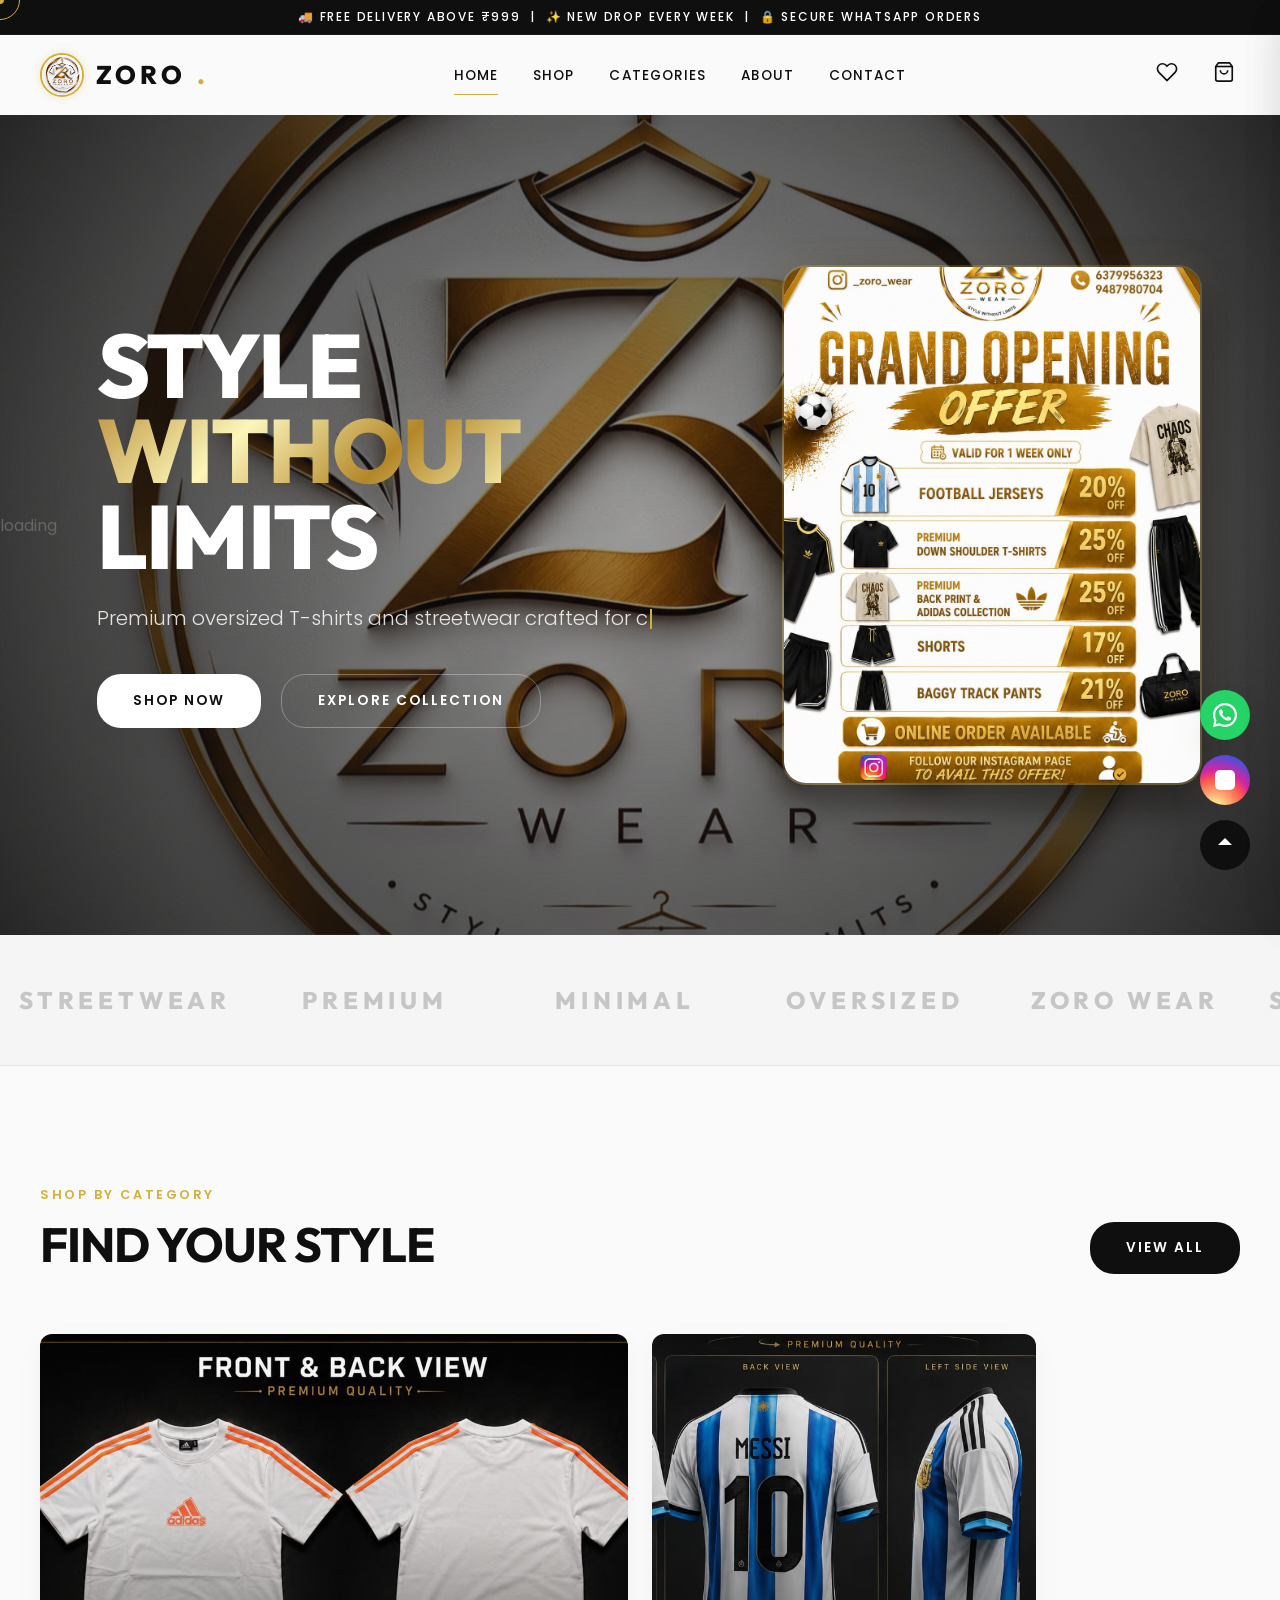
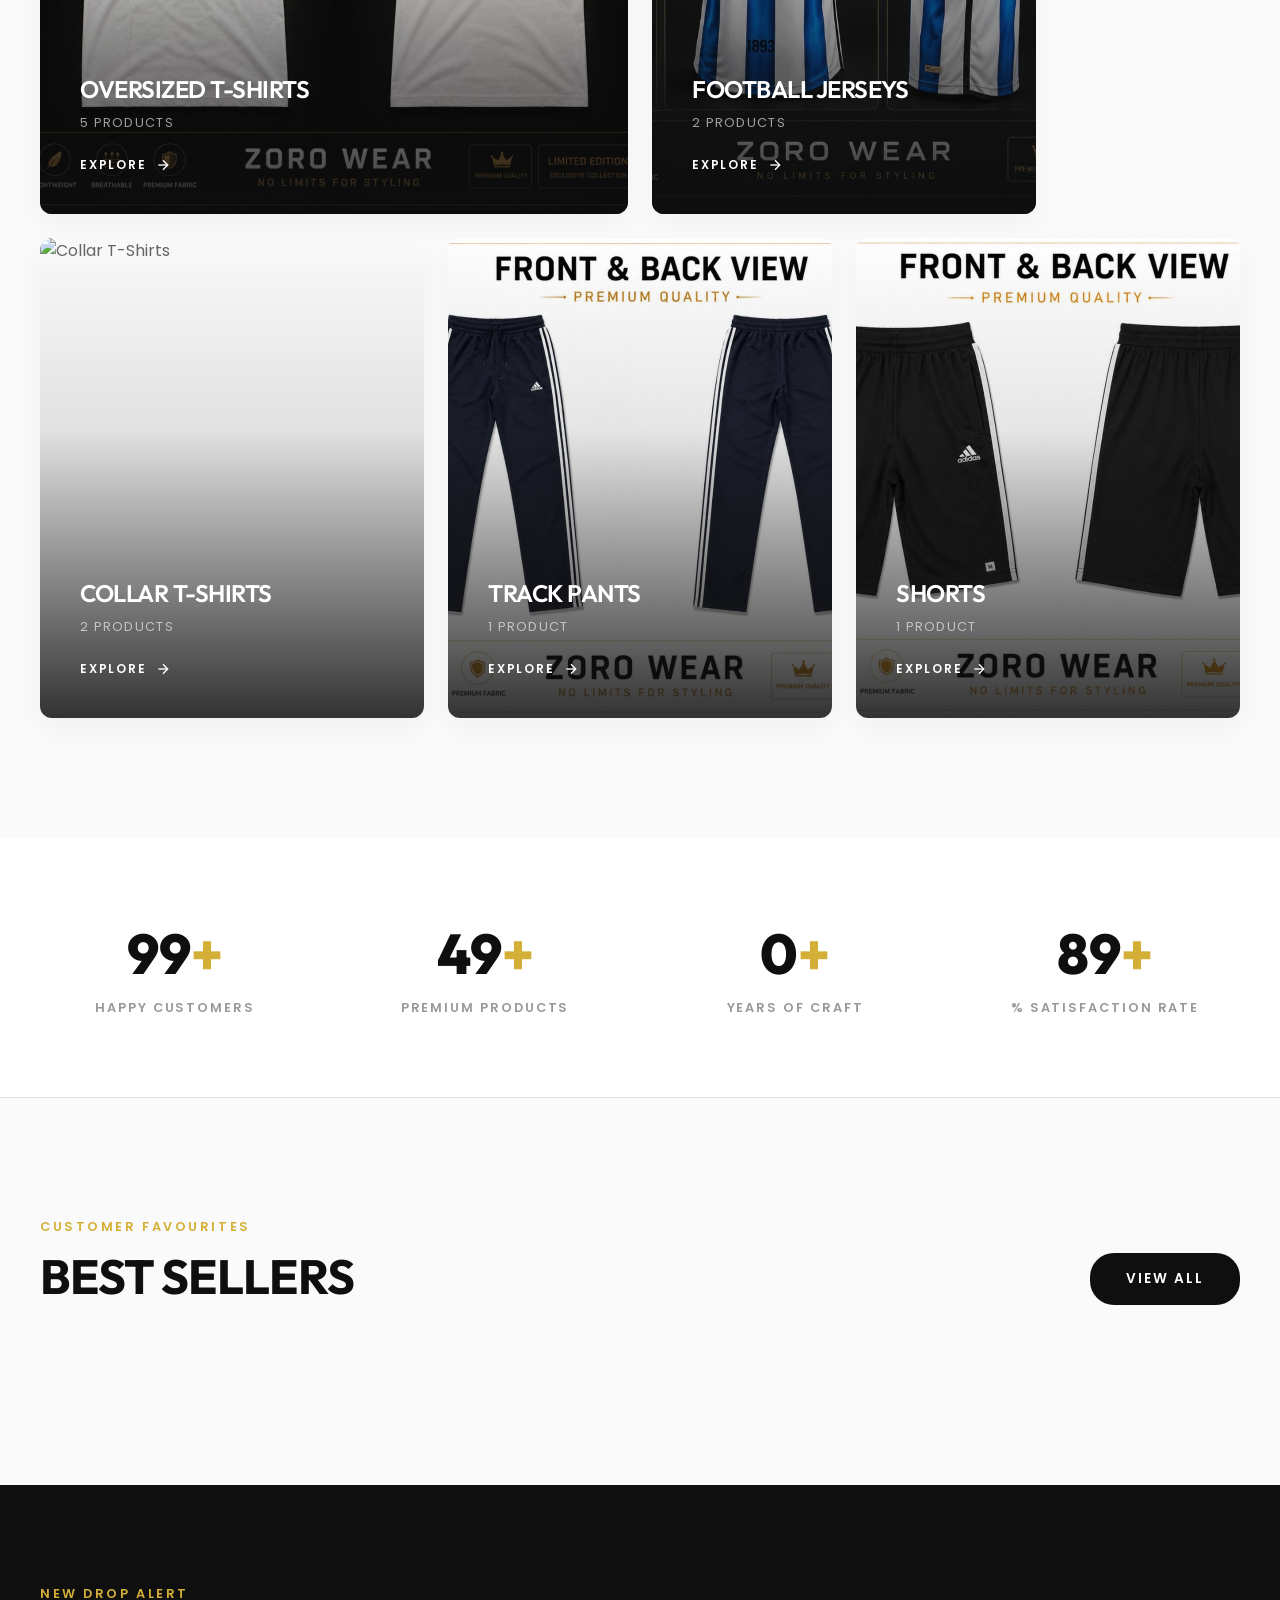
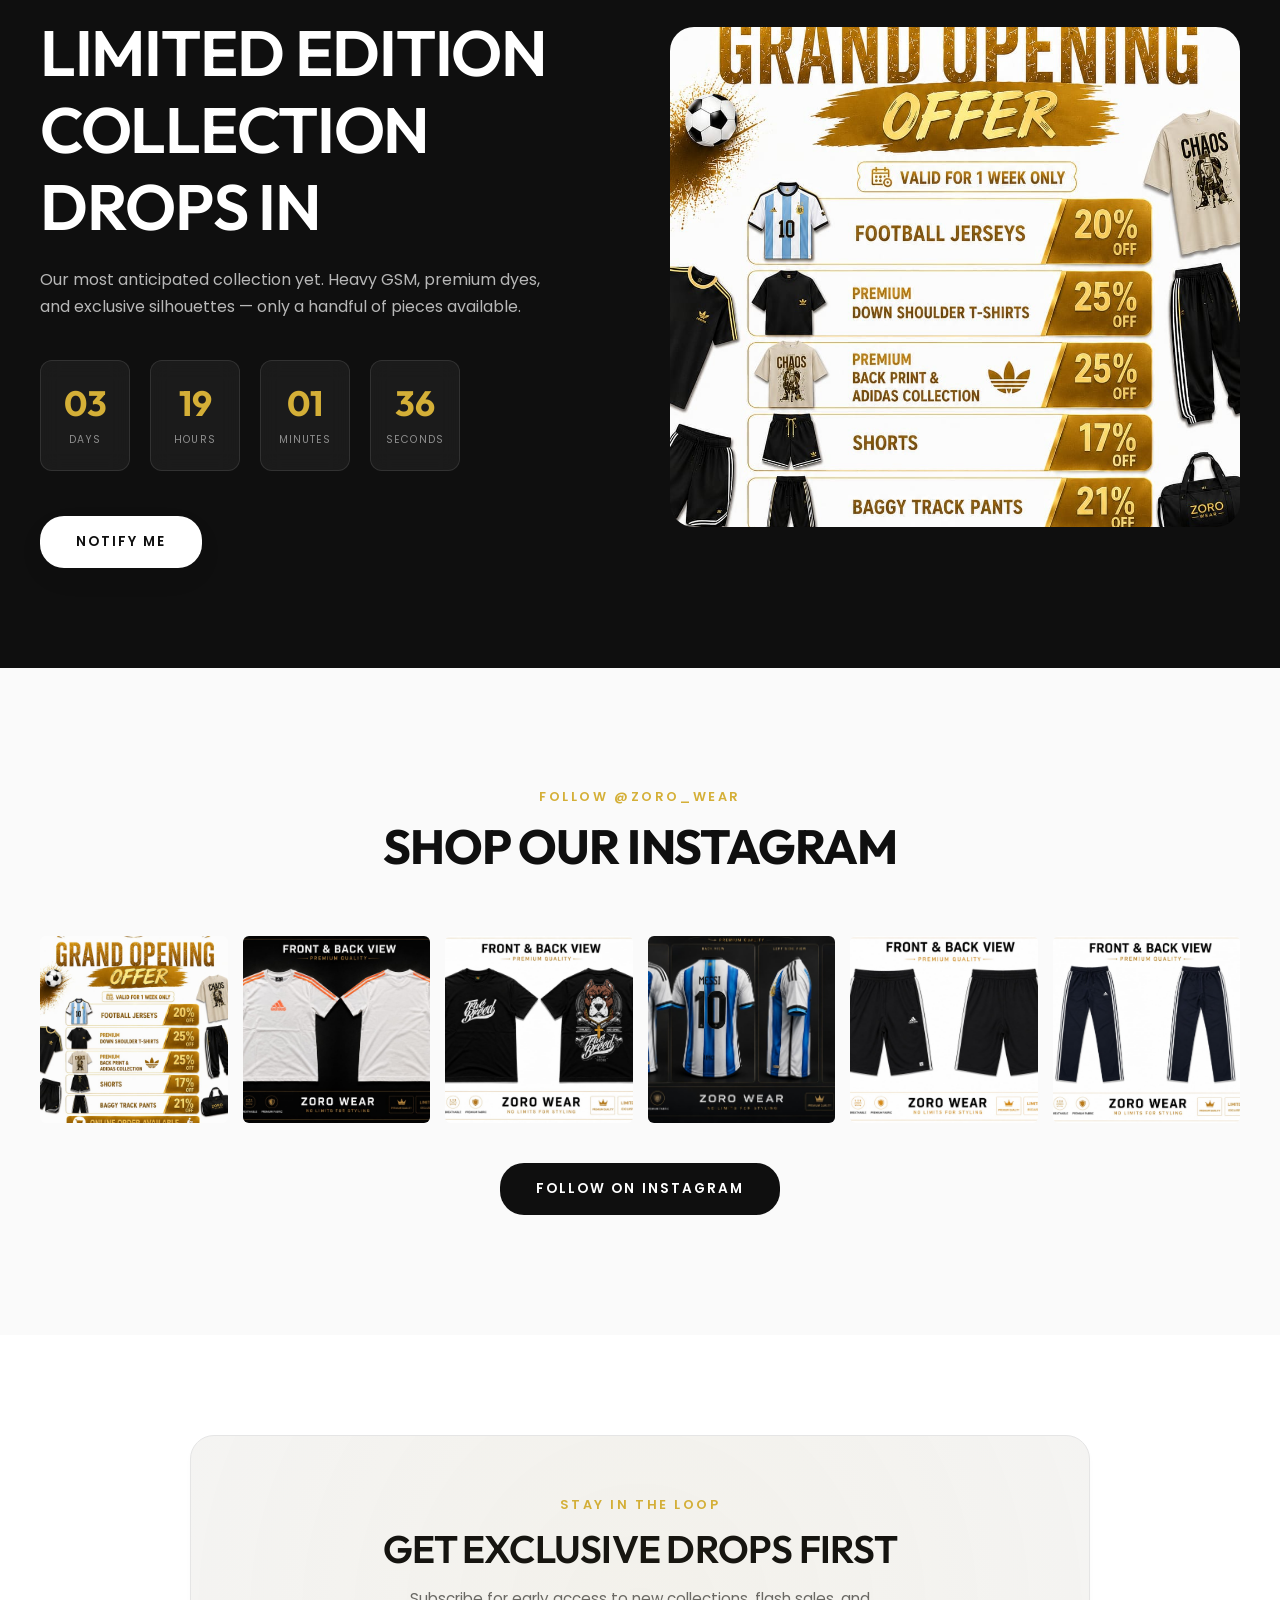
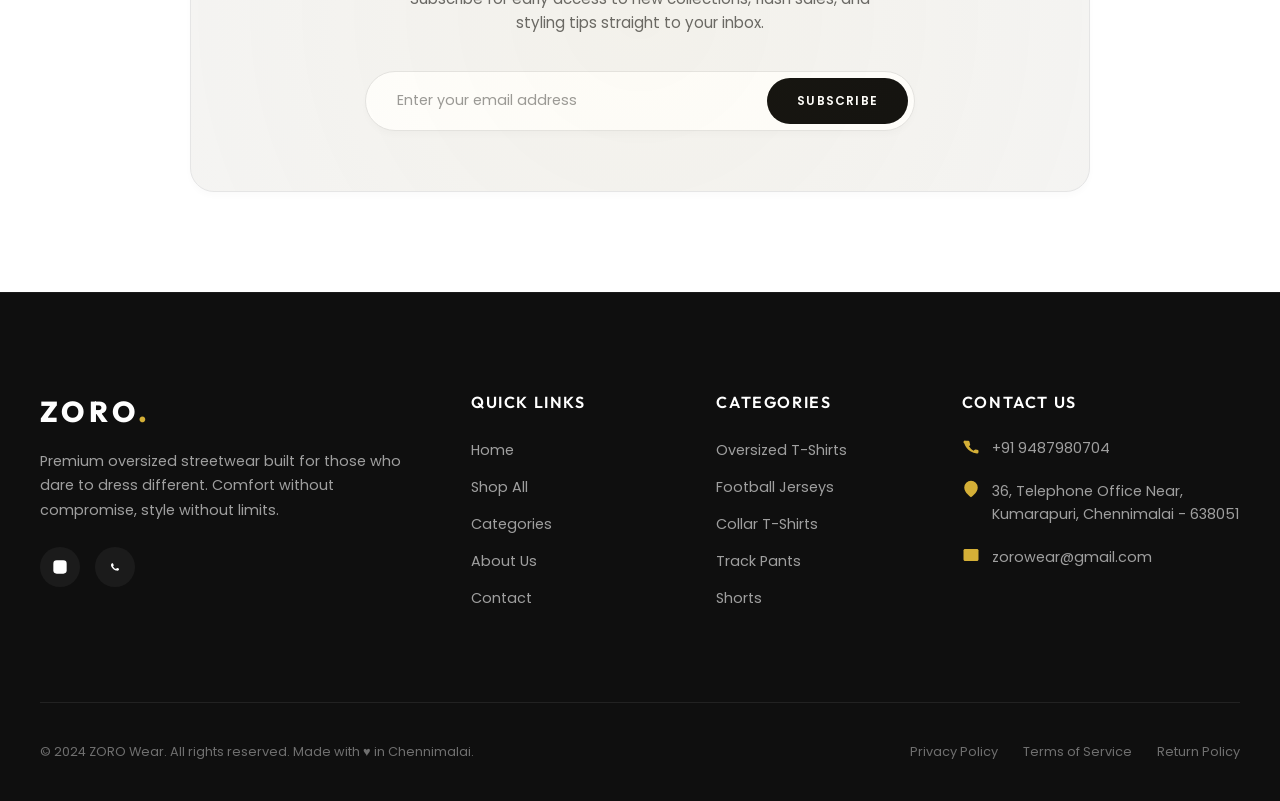
==== index.html @ 0f779a37 "Add files via upload" ====
<!DOCTYPE html>
<html lang="en">
<head>
  <meta charset="UTF-8" />
  <meta name="viewport" content="width=device-width, initial-scale=1.0" />
  <title>ZORO Wear — Style Without Limits | Premium Oversized Streetwear</title>
  <meta name="description" content="ZORO Wear is a premium clothing brand offering oversized T-shirts, football jerseys, track pants and more. Comfort meets confidence at affordable prices." />
  <link rel="preconnect" href="https://fonts.googleapis.com" />
  <link rel="preconnect" href="https://fonts.gstatic.com" crossorigin />
  <link href="https://fonts.googleapis.com/css2?family=Outfit:wght@300;400;500;600;700;800&family=Poppins:wght@300;400;500;600;700&display=swap" rel="stylesheet" />
  <link rel="stylesheet" href="style.css" />
</head>
<body>

<!-- ═══════════════════════════════════════════
     PRELOADER
═══════════════════════════════════════════ -->
<div id="preloader">
  <div class="preloader-logo">
    <span>Z</span><span>O</span><span>R</span><span>O</span>
  </div>
  <div class="preloader-progress-bar"><div class="preloader-progress-fill"></div></div>
  <div class="preloader-percentage">0%</div>
</div>

<!-- Scroll Progress -->
<div class="scroll-progress-container"><div class="scroll-progress-bar"></div></div>

<!-- ═══════════════════════════════════════════
     ANNOUNCEMENT BAR
═══════════════════════════════════════════ -->
<div class="announcement-bar">
  🚚 Free Delivery above ₹999 &nbsp;|&nbsp; ✨ New Drop Every Week &nbsp;|&nbsp; 🔒 Secure WhatsApp Orders
</div>

<!-- ═══════════════════════════════════════════
     NAVBAR
═══════════════════════════════════════════ -->
<header class="navbar-container transparent">
  <nav class="navbar">
    <a href="index.html" class="nav-logo">
      <img src="./images/logo.jpeg" alt="ZORO Wear Logo" class="logo">
      ZORO<span style="color:var(--gold-color);">.</span>
    </a>

    <ul class="nav-links">
      <li><a href="index.html" class="active">Home</a></li>
      <li><a href="shop.html">Shop</a></li> 
      <li><a href="categories.html">Categories</a></li>
      <li><a href="about.html">About</a></li>
      <li><a href="contact.html">Contact</a></li>
    </ul>

    <div class="nav-actions">
      <button class="nav-action-btn" onclick="openWishDrawer()" title="Wishlist" aria-label="Open wishlist">
        <svg width="22" height="22" viewBox="0 0 24 24" fill="none" stroke="currentColor" stroke-width="1.8"><path d="M20.84 4.61a5.5 5.5 0 00-7.78 0L12 5.67l-1.06-1.06a5.5 5.5 0 00-7.78 7.78l1.06 1.06L12 21.23l7.78-7.78 1.06-1.06a5.5 5.5 0 000-7.78z"/></svg>
        <span class="nav-badge wish-badge" style="display:none">0</span>
      </button>
      <button class="nav-action-btn" onclick="openCartDrawer()" title="Cart" aria-label="Open cart">
        <svg width="22" height="22" viewBox="0 0 24 24" fill="none" stroke="currentColor" stroke-width="1.8"><path d="M6 2L3 6v14a2 2 0 002 2h14a2 2 0 002-2V6l-3-4z"/><line x1="3" y1="6" x2="21" y2="6"/><path d="M16 10a4 4 0 01-8 0"/></svg>
        <span class="nav-badge cart-badge" style="display:none">0</span>
      </button>
      <button class="hamburger-menu" aria-label="Menu">
        <span></span><span></span><span></span>
      </button>
    </div>
  </nav>
</header>

<!-- Mobile Nav -->
<nav class="mobile-nav">
  <a href="index.html">Home</a>
  <a href="shop.html">Shop</a>
  <a href="categories.html">Categories</a>
  <a href="about.html">About</a>
  <a href="contact.html">Contact</a>
</nav>

<!-- ═══════════════════════════════════════════
     HERO SECTION
═══════════════════════════════════════════ -->
<section class="hero" aria-label="Hero banner">
  <div class="hero-background"></div>
loading  <img class="hero-img" src="./images/logo.jpeg" alt="ZORO Wear lifestyle" ="eager" onerror="this.style.display='none'" />
  <div class="hero-content">
    <div class="hero-text">
      <h1 class="hero-title">
        <span>Style</span>
        <span class="accent">Without</span>
        <span>Limits</span>
      </h1>
      <p class="hero-subtitle">Premium oversized T-shirts and streetwear crafted for <span data-typing="confidence|comfort|everyday fashion"></span></p>
      <div class="hero-buttons">
        <a href="shop.html" class="btn btn-primary">Shop Now</a>
        <a href="categories.html" class="btn btn-outline">Explore Collection</a>
      </div>
    </div>
    <div class="hero-image-wrap reveal reveal-fade-right">
      <img class="hero-offer-img" src="./images/offer.jpeg" alt="ZORO Wear Special Offer" />
    </div>
  </div>
</section>


<!-- ═══════════════════════════════════════════
     BRAND LOGO MARQUEE
═══════════════════════════════════════════ -->
<section class="logos-section" aria-label="Partner brands">
  <div class="logo-slider">
    <div class="logo-slide"><span>STREETWEAR</span></div>
    <div class="logo-slide"><span>PREMIUM</span></div>
    <div class="logo-slide"><span>MINIMAL</span></div>
    <div class="logo-slide"><span>OVERSIZED</span></div>
    <div class="logo-slide"><span>ZORO WEAR</span></div>
    <!-- Duplicated for seamless loop -->
    <div class="logo-slide"><span>STREETWEAR</span></div>
    <div class="logo-slide"><span>PREMIUM</span></div>
    <div class="logo-slide"><span>MINIMAL</span></div>
    <div class="logo-slide"><span>OVERSIZED</span></div>
    <div class="logo-slide"><span>ZORO WEAR</span></div>
  </div>
</section>

<!-- ═══════════════════════════════════════════
     PRODUCT CATEGORIES
═══════════════════════════════════════════ -->
<section aria-label="Shop by category">
  <div class="section">
    <div class="section-header reveal reveal-fade-up">
      <div>
        <span class="section-subtitle">Shop by Category</span>
        <h2 class="section-title">Find Your Style</h2>
      </div>
      <a href="categories.html" class="btn btn-dark">View All</a>
    </div>
    <div class="categories-grid">
      <div class="category-card large reveal reveal-fade-left" data-delay="0">
        <div class="category-img-container">
          <img class="category-img" src="./images/oversize-1.jpeg" alt="Oversized T-Shirts" loading="lazy" />
          <div class="category-overlay">
            <h3 class="category-title">Oversized T-Shirts</h3>
            <p class="category-count">5 Products</p>
            <a href="shop.html?category=Oversized+T-Shirts" class="category-btn">
              Explore
              <svg width="16" height="16" viewBox="0 0 24 24" fill="none" stroke="currentColor" stroke-width="2"><line x1="5" y1="12" x2="19" y2="12"/><polyline points="12 5 19 12 12 19"/></svg>
            </a>
          </div>
        </div>
      </div>
      <div class="category-card reveal reveal-fade-right" data-delay="100">
        <div class="category-img-container">
          <img class="category-img" src="./images/jersey-1.jpeg" alt="Football Jerseys" loading="lazy" />
          <div class="category-overlay">
            <h3 class="category-title">Football Jerseys</h3>
            <p class="category-count">2 Products</p>
            <a href="shop.html?category=Football+Jerseys" class="category-btn">Explore <svg width="16" height="16" viewBox="0 0 24 24" fill="none" stroke="currentColor" stroke-width="2"><line x1="5" y1="12" x2="19" y2="12"/><polyline points="12 5 19 12 12 19"/></svg></a>
          </div>
        </div>
      </div>
      <div class="category-card reveal reveal-fade-right" data-delay="200">
        <div class="category-img-container">
          <img class="category-img" src="https://images.unsplash.com/photo-1602810318383-e386cc2a3ccf?w=700&auto=format&fit=crop&q=80" alt="Collar T-Shirts" loading="lazy" />
          <div class="category-overlay">
            <h3 class="category-title">Collar T-Shirts</h3>
            <p class="category-count">2 Products</p>
            <a href="shop.html?category=Collar+T-Shirts" class="category-btn">Explore <svg width="16" height="16" viewBox="0 0 24 24" fill="none" stroke="currentColor" stroke-width="2"><line x1="5" y1="12" x2="19" y2="12"/><polyline points="12 5 19 12 12 19"/></svg></a>
          </div>
        </div>
      </div>
      <div class="category-card reveal reveal-fade-left" data-delay="100">
        <div class="category-img-container">
          <img class="category-img" src="./images/track-1.jpeg" alt="Track Pants" loading="lazy" />
          <div class="category-overlay">
            <h3 class="category-title">Track Pants</h3>
            <p class="category-count">1 Product</p>
            <a href="shop.html?category=Track+Pants" class="category-btn">Explore <svg width="16" height="16" viewBox="0 0 24 24" fill="none" stroke="currentColor" stroke-width="2"><line x1="5" y1="12" x2="19" y2="12"/><polyline points="12 5 19 12 12 19"/></svg></a>
          </div>
        </div>
      </div>
      <div class="category-card reveal reveal-fade-left" data-delay="200">
        <div class="category-img-container">
          <img class="category-img" src="./images/shorts-1.jpeg" alt="Shorts" loading="lazy" />
          <div class="category-overlay">
            <h3 class="category-title">Shorts</h3>
            <p class="category-count">1 Product</p>
            <a href="shop.html?category=Shorts" class="category-btn">Explore <svg width="16" height="16" viewBox="0 0 24 24" fill="none" stroke="currentColor" stroke-width="2"><line x1="5" y1="12" x2="19" y2="12"/><polyline points="12 5 19 12 12 19"/></svg></a>
          </div>
        </div>
      </div>
    </div>
  </div>
</section>

<!-- ═══════════════════════════════════════════
     STATS COUNTER
═══════════════════════════════════════════ -->
<div class="stats-section">
  <div class="stats-grid">
    <div class="stat-item reveal reveal-fade-up">
      <span class="stat-value" data-target="100">0</span>
      <span class="stat-label">Happy Customers</span>
    </div>
    <div class="stat-item reveal reveal-fade-up" data-delay="100">
      <span class="stat-value" data-target="50">0</span>
      <span class="stat-label">Premium Products</span>
    </div>
    <div class="stat-item reveal reveal-fade-up" data-delay="200">
      <span class="stat-value" data-target="1">0</span>
      <span class="stat-label">Years of Craft</span>
    </div>
    <div class="stat-item reveal reveal-fade-up" data-delay="300">
      <span class="stat-value" data-target="90">0</span>
      <span class="stat-label">% Satisfaction Rate</span>
    </div>
  </div>
</div>

<!-- ═══════════════════════════════════════════
     BEST SELLERS
═══════════════════════════════════════════ -->
<section aria-label="Best sellers">
  <div class="section">
    <div class="section-header reveal reveal-fade-up">
      <div>
        <span class="section-subtitle">Customer Favourites</span>
        <h2 class="section-title">Best Sellers</h2>
      </div>
      <a href="shop.html" class="btn btn-dark">View All</a>
    </div>
  </div>
</section>

<!-- ═══════════════════════════════════════════
     NEW DROP COUNTDOWN
═══════════════════════════════════════════ -->
<section class="countdown-section" aria-label="New drop countdown">
  <div class="countdown-container">
    <div class="countdown-left">
      <span class="section-subtitle" style="color:var(--gold-color);">New Drop Alert</span>
      <h2>Limited Edition<br>Collection Drops In</h2>
      <p>Our most anticipated collection yet. Heavy GSM, premium dyes, and exclusive silhouettes — only a handful of pieces available.</p>
      <div id="countdown-timer" class="countdown-timer-grid">
        <div class="countdown-block">
          <span class="countdown-val" data-unit="days">00</span>
          <span class="countdown-lbl">Days</span>
        </div>
        <div class="countdown-block">
          <span class="countdown-val" data-unit="hours">00</span>
          <span class="countdown-lbl">Hours</span>
        </div>
        <div class="countdown-block">
          <span class="countdown-val" data-unit="minutes">00</span>
          <span class="countdown-lbl">Minutes</span>
        </div>
        <div class="countdown-block">
          <span class="countdown-val" data-unit="seconds">00</span>
          <span class="countdown-lbl">Seconds</span>
        </div>
      </div>
      <br>
      <a href="shop.html" class="btn btn-primary" style="margin-top:20px;">Notify Me</a>
    </div>
    <div class="countdown-right reveal reveal-fade-right">
      <img src="./images/offer.jpeg" alt="Limited Edition Drop" loading="lazy" />
    </div>
  </div>
</section>

<!-- ═══════════════════════════════════════════
     INSTAGRAM GALLERY
═══════════════════════════════════════════ -->
<section aria-label="Instagram gallery">
  <div class="section">
    <div class="section-header reveal reveal-fade-up" style="justify-content:center;text-align:center;flex-direction:column;align-items:center;">
      <span class="section-subtitle">Follow @zoro_wear</span>
      <h2 class="section-title">Shop Our Instagram</h2>
    </div>
    <div class="insta-grid">
      <div class="insta-card reveal reveal-zoom-in"><img src="./images/offer.jpeg" alt="Instagram post 1" loading="lazy"/><div class="insta-overlay"><svg viewBox="0 0 24 24"><rect x="2" y="2" width="20" height="20" rx="5" ry="5"/><path d="M16 11.37A4 4 0 1112.63 8 4 4 0 0116 11.37z"/><line x1="17.5" y1="6.5" x2="17.51" y2="6.5"/></svg></div></div>
      <div class="insta-card reveal reveal-zoom-in" data-delay="50"><img src="./images/oversize-1.jpeg" alt="Instagram post 2" loading="lazy"/><div class="insta-overlay"><svg viewBox="0 0 24 24"><rect x="2" y="2" width="20" height="20" rx="5" ry="5"/><path d="M16 11.37A4 4 0 1112.63 8 4 4 0 0116 11.37z"/><line x1="17.5" y1="6.5" x2="17.51" y2="6.5"/></svg></div></div>
      <div class="insta-card reveal reveal-zoom-in" data-delay="100"><img src="./images/oversize-2.jpeg" alt="Instagram post 3" loading="lazy"/><div class="insta-overlay"><svg viewBox="0 0 24 24"><rect x="2" y="2" width="20" height="20" rx="5" ry="5"/><path d="M16 11.37A4 4 0 1112.63 8 4 4 0 0116 11.37z"/><line x1="17.5" y1="6.5" x2="17.51" y2="6.5"/></svg></div></div>
      <div class="insta-card reveal reveal-zoom-in" data-delay="150"><img src="./images/jersey-1.jpeg" alt="Instagram post 4" loading="lazy"/><div class="insta-overlay"><svg viewBox="0 0 24 24"><rect x="2" y="2" width="20" height="20" rx="5" ry="5"/><path d="M16 11.37A4 4 0 1112.63 8 4 4 0 0116 11.37z"/><line x1="17.5" y1="6.5" x2="17.51" y2="6.5"/></svg></div></div>
      <div class="insta-card reveal reveal-zoom-in" data-delay="200"><img src="./images/shorts-1.jpeg" alt="Instagram post 5" loading="lazy"/><div class="insta-overlay"><svg viewBox="0 0 24 24"><rect x="2" y="2" width="20" height="20" rx="5" ry="5"/><path d="M16 11.37A4 4 0 1112.63 8 4 4 0 0116 11.37z"/><line x1="17.5" y1="6.5" x2="17.51" y2="6.5"/></svg></div></div>
      <div class="insta-card reveal reveal-zoom-in" data-delay="250"><img src="./images/track-1.jpeg" alt="Instagram post 6" loading="lazy"/><div class="insta-overlay"><svg viewBox="0 0 24 24"><rect x="2" y="2" width="20" height="20" rx="5" ry="5"/><path d="M16 11.37A4 4 0 1112.63 8 4 4 0 0116 11.37z"/><line x1="17.5" y1="6.5" x2="17.51" y2="6.5"/></svg></div></div>
    </div>
    <div style="text-align:center;margin-top:40px;">
      <a href="https://instagram.com/zoro_wear" target="_blank" class="btn btn-dark">Follow on Instagram</a>
    </div>
  </div>
</section>

<!-- ═══════════════════════════════════════════
     NEWSLETTER
═══════════════════════════════════════════ -->
<section class="newsletter-section" aria-label="Newsletter signup">
  <div class="newsletter-card reveal reveal-zoom-in">
    <span class="section-subtitle">Stay in the Loop</span>
    <h2>Get Exclusive Drops First</h2>
    <p>Subscribe for early access to new collections, flash sales, and styling tips straight to your inbox.</p>
    <form class="newsletter-form" id="newsletter-form">
      <input type="email" class="newsletter-input" placeholder="Enter your email address" required />
      <button type="submit" class="newsletter-btn">Subscribe</button>
    </form>
  </div>
</section>

<!-- ═══════════════════════════════════════════
     FOOTER
═══════════════════════════════════════════ -->
<footer class="footer">
  <div class="footer-grid">
    <div class="footer-col footer-about">
      <div class="footer-logo">ZORO<span style="color:var(--gold-color);">.</span></div>
      <p>Premium oversized streetwear built for those who dare to dress different. Comfort without compromise, style without limits.</p>
      <div class="footer-socials">
        <a href="https://instagram.com/zoro_wear" target="_blank" class="social-link" aria-label="Instagram">
          <svg viewBox="0 0 24 24"><rect x="2" y="2" width="20" height="20" rx="5" ry="5"/><path d="M16 11.37A4 4 0 1112.63 8 4 4 0 0116 11.37z"/><line x1="17.5" y1="6.5" x2="17.51" y2="6.5"/></svg>
        </a>
        <a href="https://wa.me/919487980704" target="_blank" class="social-link" aria-label="WhatsApp">
          <svg viewBox="0 0 24 24"><path d="M17.472 14.382c-.297-.149-1.758-.867-2.03-.967-.273-.099-.471-.148-.67.15-.197.297-.767.966-.94 1.164-.173.199-.347.223-.644.075-.297-.15-1.255-.463-2.39-1.475-.883-.788-1.48-1.761-1.653-2.059-.173-.297-.018-.458.13-.606.134-.133.298-.347.446-.52.149-.174.198-.298.298-.497.099-.198.05-.371-.025-.52-.075-.149-.669-1.612-.916-2.207-.242-.579-.487-.5-.669-.51-.173-.008-.371-.01-.57-.01-.198 0-.52.074-.792.372-.272.297-1.04 1.016-1.04 2.479 0 1.462 1.065 2.875 1.213 3.074.149.198 2.096 3.2 5.077 4.487.709.306 1.262.489 1.694.625.712.227 1.36.195 1.871.118.571-.085 1.758-.719 2.006-1.413.248-.694.248-1.289.173-1.413-.074-.124-.272-.198-.57-.347z"/></svg>
        </a>
      </div>
    </div>
    <div class="footer-col">
      <h3>Quick Links</h3>
      <ul class="footer-links">
        <li><a href="index.html">Home</a></li>
        <li><a href="shop.html">Shop All</a></li>
        <li><a href="categories.html">Categories</a></li>
        <li><a href="about.html">About Us</a></li>
        <li><a href="contact.html">Contact</a></li>
      </ul>
    </div>
    <div class="footer-col">
      <h3>Categories</h3>
      <ul class="footer-links">
        <li><a href="shop.html?category=Oversized+T-Shirts">Oversized T-Shirts</a></li>
        <li><a href="shop.html?category=Football+Jerseys">Football Jerseys</a></li>
        <li><a href="shop.html?category=Collar+T-Shirts">Collar T-Shirts</a></li>
        <li><a href="shop.html?category=Track+Pants">Track Pants</a></li>
        <li><a href="shop.html?category=Shorts">Shorts</a></li>
      </ul>
    </div>
    <div class="footer-col">
      <h3>Contact Us</h3>
      <ul class="footer-contact-details">
        <li>
          <svg viewBox="0 0 24 24"><path d="M22 16.92v3a2 2 0 01-2.18 2 19.79 19.79 0 01-8.63-3.07A19.5 19.5 0 013.07 8.62 2 2 0 015.08 5h3a2 2 0 012 1.72c.127.96.361 1.903.7 2.81a2 2 0 01-.45 2.11L9.09 12a16 16 0 006.29 6.29l1.06-1.06a2 2 0 012.11-.45c.907.339 1.85.573 2.81.7A2 2 0 0122 19.73v-.01-2.8z"/></svg>
          <span>+91 9487980704</span>
        </li>
        <li>
          <svg viewBox="0 0 24 24"><path d="M21 10c0 7-9 13-9 13s-9-6-9-13a9 9 0 0118 0z"/><circle cx="12" cy="10" r="3"/></svg>
          <span>36, Telephone Office Near,<br>Kumarapuri, Chennimalai - 638051</span>
        </li>
        <li>
          <svg viewBox="0 0 24 24"><path d="M4 4h16c1.1 0 2 .9 2 2v12c0 1.1-.9 2-2 2H4c-1.1 0-2-.9-2-2V6c0-1.1.9-2 2-2z"/><polyline points="22,6 12,13 2,6"/></svg>
          <span>zorowear@gmail.com</span>
        </li>
      </ul>
    </div>
  </div>
  <div class="footer-bottom">
    <p>© 2024 ZORO Wear. All rights reserved. Made with ♥ in Chennimalai.</p>
    <div class="footer-bottom-links">
      <a href="#">Privacy Policy</a>
      <a href="#">Terms of Service</a>
      <a href="#">Return Policy</a>
    </div>
  </div>
</footer>

<!-- ═══════════════════════════════════════════
     DRAWERS & MODALS
═══════════════════════════════════════════ -->
<div class="drawer-overlay" id="drawer-overlay"></div>

<!-- Cart Drawer -->
<div class="drawer" id="cart-drawer" role="dialog" aria-label="Shopping Cart">
  <div class="drawer-header">
    <div class="drawer-title">
      <svg width="20" height="20" viewBox="0 0 24 24" fill="none" stroke="currentColor" stroke-width="1.8"><path d="M6 2L3 6v14a2 2 0 002 2h14a2 2 0 002-2V6l-3-4z"/><line x1="3" y1="6" x2="21" y2="6"/><path d="M16 10a4 4 0 01-8 0"/></svg>
      Your Cart
    </div>
    <button class="close-drawer-btn" onclick="closeCartDrawer()" aria-label="Close cart">
      <svg width="20" height="20" viewBox="0 0 24 24" fill="none" stroke="currentColor" stroke-width="2"><line x1="18" y1="6" x2="6" y2="18"/><line x1="6" y1="6" x2="18" y2="18"/></svg>
    </button>
  </div>
  <div class="drawer-body" id="cart-drawer-body"></div>
  <div id="cart-drawer-footer" style="display:none;" class="drawer-footer"></div>
</div>

<!-- Wishlist Drawer -->
<div class="drawer" id="wish-drawer" role="dialog" aria-label="Wishlist">
  <div class="drawer-header">
    <div class="drawer-title">
      <svg width="20" height="20" viewBox="0 0 24 24" fill="none" stroke="currentColor" stroke-width="1.8"><path d="M20.84 4.61a5.5 5.5 0 00-7.78 0L12 5.67l-1.06-1.06a5.5 5.5 0 00-7.78 7.78l1.06 1.06L12 21.23l7.78-7.78 1.06-1.06a5.5 5.5 0 000-7.78z"/></svg>
      Wishlist
    </div>
    <button class="close-drawer-btn" onclick="closeWishDrawer()" aria-label="Close wishlist">
      <svg width="20" height="20" viewBox="0 0 24 24" fill="none" stroke="currentColor" stroke-width="2"><line x1="18" y1="6" x2="6" y2="18"/><line x1="6" y1="6" x2="18" y2="18"/></svg>
    </button>
  </div>
  <div class="drawer-body" id="wish-drawer-body"></div>
</div>

<!-- Quick View Modal -->
<div class="modal-overlay" id="quickview-modal" role="dialog" aria-label="Product quick view">
  <div class="modal-wrapper">
    <button class="close-modal-btn" onclick="closeQuickView()" aria-label="Close">
      <svg width="18" height="18" viewBox="0 0 24 24" fill="none" stroke="currentColor" stroke-width="2"><line x1="18" y1="6" x2="6" y2="18"/><line x1="6" y1="6" x2="18" y2="18"/></svg>
    </button>
    <div id="quickview-content"></div>
  </div>
</div>

<!-- Order/Checkout Modal -->
<div class="modal-overlay" id="order-modal" role="dialog" aria-label="Order checkout">
  <div class="modal-wrapper" style="max-width:650px;">
    <button class="close-modal-btn" onclick="closeOrderModal()" aria-label="Close">
      <svg width="18" height="18" viewBox="0 0 24 24" fill="none" stroke="currentColor" stroke-width="2"><line x1="18" y1="6" x2="6" y2="18"/><line x1="6" y1="6" x2="18" y2="18"/></svg>
    </button>
    <div id="order-modal-content"></div>
  </div>
</div>

<!-- ═══════════════════════════════════════════
     FLOATING ACTIONS
═══════════════════════════════════════════ -->
<div class="floating-actions-container">
  <a href="https://wa.me/919487980704" target="_blank" class="floating-btn floating-whatsapp" title="Chat on WhatsApp" aria-label="WhatsApp">
    <svg viewBox="0 0 24 24"><path d="M17.472 14.382c-.297-.149-1.758-.867-2.03-.967-.273-.099-.471-.148-.67.15-.197.297-.767.966-.94 1.164-.173.199-.347.223-.644.075-.297-.15-1.255-.463-2.39-1.475-.883-.788-1.48-1.761-1.653-2.059-.173-.297-.018-.458.13-.606.134-.133.298-.347.446-.52.149-.174.198-.298.298-.497.099-.198.05-.371-.025-.52-.075-.149-.669-1.612-.916-2.207-.242-.579-.487-.5-.669-.51-.173-.008-.371-.01-.57-.01-.198 0-.52.074-.792.372-.272.297-1.04 1.016-1.04 2.479 0 1.462 1.065 2.875 1.213 3.074.149.198 2.096 3.2 5.077 4.487.709.306 1.262.489 1.694.625.712.227 1.36.195 1.871.118.571-.085 1.758-.719 2.006-1.413.248-.694.248-1.289.173-1.413-.074-.124-.272-.198-.57-.347z"/><path d="M12 0C5.373 0 0 5.373 0 12c0 2.025.507 3.934 1.399 5.61L0 24l6.554-1.376A11.94 11.94 0 0012 24c6.627 0 12-5.373 12-12S18.627 0 12 0zm0 21.818a9.805 9.805 0 01-5.032-1.387l-.36-.214-3.889.816.825-3.773-.235-.375A9.81 9.81 0 012.182 12c0-5.423 4.414-9.818 9.818-9.818 5.423 0 9.818 4.395 9.818 9.818 0 5.424-4.395 9.818-9.818 9.818z"/></svg>
  </a>
  <a href="https://instagram.com/zoro_wear" target="_blank" class="floating-btn floating-instagram" title="Instagram" aria-label="Instagram">
    <svg viewBox="0 0 24 24"><rect x="2" y="2" width="20" height="20" rx="5" ry="5"/><path d="M16 11.37A4 4 0 1112.63 8 4 4 0 0116 11.37z"/><line x1="17.5" y1="6.5" x2="17.51" y2="6.5"/></svg>
  </a>
  <button class="floating-btn floating-back-top" id="back-top-btn" title="Back to Top" aria-label="Back to top">
    <svg viewBox="0 0 24 24"><line x1="12" y1="19" x2="12" y2="5"/><polyline points="5 12 12 5 19 12"/></svg>
  </button>
</div>

<script src="products.js"></script>
<script src="script.js"></script>
</body>
</html>
---- style.css ----
/* ZORO Wear - Premium Luxury Streetwear CSS Variables & Design System */
@import url('https://fonts.googleapis.com/css2?family=Outfit:wght@300;400;500;600;700;800&family=Poppins:wght@300;400;500;600;700&display=swap');

/* --- Root Colors & Tokens --- */
:root {
  --primary-color: #0F0F0F;
  --primary-rgb: 15, 15, 15;
  --gold-color: #D4AF37;
  --gold-gradient: linear-gradient(135deg, #BF953F 0%, #FCF6BA 25%, #B38728 50%, #FBF5B7 75%, #AA771C 100%);
  --white: #FFFFFF;
  --light-bg: #FAFAFA;
  --light-gray: #F5F5F5;
  --border-color: #E5E5E5;
  --text-dark: #0F0F0F;
  --text-light: #666666;
  --text-muted: #999999;
  --shadow-sm: 0 4px 6px rgba(0, 0, 0, 0.02);
  --shadow-md: 0 10px 30px rgba(0, 0, 0, 0.04);
  --shadow-lg: 0 20px 40px rgba(0, 0, 0, 0.08);
  --transition-fast: 0.2s cubic-bezier(0.25, 0.46, 0.45, 0.94);
  --transition-slow: 0.6s cubic-bezier(0.16, 1, 0.3, 1);
  --font-display: 'Outfit', sans-serif;
  --font-body: 'Poppins', sans-serif;
  --navbar-height: 80px;
  --border-radius-sm: 6px;
  --border-radius-md: 12px;
  --border-radius-lg: 24px;
}

/* --- Dark Mode Override Tokens --- */
.dark-mode {
  --primary-color: #FAFAFA;
  --primary-rgb: 250, 250, 250;
  --white: #121212;
  --light-bg: #0A0A0A;
  --light-gray: #181818;
  --border-color: #262626;
  --text-dark: #FAFAFA;
  --text-light: #CCCCCC;
  --text-muted: #777777;
  --shadow-sm: 0 4px 6px rgba(0, 0, 0, 0.2);
  --shadow-md: 0 10px 30px rgba(0, 0, 0, 0.3);
  --shadow-lg: 0 20px 40px rgba(0, 0, 0, 0.4);
}

/* --- Base & Reset --- */
* {
  box-sizing: border-box;
  margin: 0;
  padding: 0;
}

html {
  scroll-behavior: smooth;
  font-size: 16px;
  -webkit-font-smoothing: antialiased;
}

body {
  font-family: var(--font-body);
  background-color: var(--light-bg);
  color: var(--text-light);
  overflow-x: hidden;
  transition: background-color var(--transition-slow), color var(--transition-slow);
}

h1, h2, h3, h4, h5, h6 {
  font-family: var(--font-display);
  color: var(--text-dark);
  font-weight: 600;
  letter-spacing: -0.02em;
  line-height: 1.2;
}

a {
  color: inherit;
  text-decoration: none;
  transition: color var(--transition-fast);
}

img {
  max-width: 100%;
  height: auto;
  display: block;
}

ul {
  list-style: none;
}

button, input, textarea, select {
  font-family: inherit;
  border: none;
  outline: none;
  background: none;
}

/* --- Scrollbar Customization --- */
::-webkit-scrollbar {
  width: 8px;
}
::-webkit-scrollbar-track {
  background: var(--light-bg);
}
::-webkit-scrollbar-thumb {
  background: var(--primary-color);
  border-radius: var(--border-radius-sm);
  border: 2px solid var(--light-bg);
}
::-webkit-scrollbar-thumb:hover {
  background: var(--gold-color);
}

/* --- Custom Cursor --- */
.custom-cursor {
  width: 8px;
  height: 8px;
  background-color: var(--gold-color);
  border-radius: 50%;
  position: fixed;
  transform: translate(-50%, -50%);
  pointer-events: none;
  z-index: 9999;
  transition: width 0.2s, height 0.2s, background-color 0.2s;
}

.custom-cursor-follower {
  width: 40px;
  height: 40px;
  border: 1px solid var(--gold-color);
  border-radius: 50%;
  position: fixed;
  transform: translate(-50%, -50%);
  pointer-events: none;
  z-index: 9998;
  transition: transform 0.08s ease-out, width 0.2s, height 0.2s, border-color 0.2s, background-color 0.2s;
}

.custom-cursor-hover .custom-cursor {
  width: 0;
  height: 0;
}
.custom-cursor-hover .custom-cursor-follower {
  width: 60px;
  height: 60px;
  background-color: rgba(212, 175, 55, 0.1);
  border-color: var(--gold-color);
  transform: translate(-50%, -50%) scale(1.1);
}

@media (max-width: 1024px) {
  .custom-cursor, .custom-cursor-follower {
    display: none;
  }
}

/* --- Preloader --- */
#preloader {
  position: fixed;
  top: 0;
  left: 0;
  width: 100vw;
  height: 100vh;
  background-color: #0F0F0F;
  z-index: 10000;
  display: flex;
  flex-direction: column;
  justify-content: center;
  align-items: center;
  transition: opacity 0.8s var(--transition-slow), visibility 0.8s;
}

#preloader.loaded {
  opacity: 0;
  visibility: hidden;
}

.preloader-logo {
  font-family: var(--font-display);
  font-size: 3rem;
  font-weight: 800;
  color: var(--white);
  letter-spacing: 0.2em;
  margin-bottom: 20px;
  position: relative;
  overflow: hidden;
  text-transform: uppercase;
}

.preloader-logo span {
  display: inline-block;
  animation: logoLetterReveal 1.2s ease forwards;
  opacity: 0;
  transform: translateY(100%);
}

.preloader-logo span:nth-child(2) { animation-delay: 0.1s; }
.preloader-logo span:nth-child(3) { animation-delay: 0.2s; }
.preloader-logo span:nth-child(4) { animation-delay: 0.3s; }

.preloader-progress-bar {
  width: 150px;
  height: 2px;
  background-color: rgba(255, 255, 255, 0.1);
  border-radius: var(--border-radius-sm);
  position: relative;
  overflow: hidden;
}

.preloader-progress-fill {
  position: absolute;
  top: 0;
  left: 0;
  height: 100%;
  width: 0%;
  background: var(--gold-gradient);
  transition: width 0.1s linear;
}

.preloader-percentage {
  font-family: var(--font-display);
  color: rgba(255, 255, 255, 0.5);
  font-size: 0.85rem;
  margin-top: 10px;
  letter-spacing: 0.1em;
}

@keyframes logoLetterReveal {
  to {
    opacity: 1;
    transform: translateY(0);
  }
}

/* --- Scroll Progress Bar --- */
.scroll-progress-container {
  position: fixed;
  top: 0;
  left: 0;
  width: 100%;
  height: 3px;
  z-index: 1001;
  pointer-events: none;
}

.scroll-progress-bar {
  height: 100%;
  width: 0;
  background: var(--gold-gradient);
}

/* --- Top Announcement Bar --- */
.announcement-bar {
  background-color: var(--primary-color);
  color: var(--white);
  text-align: center;
  font-size: 0.75rem;
  font-weight: 500;
  letter-spacing: 0.15em;
  padding: 8px 10px;
  text-transform: uppercase;
  position: relative;
  z-index: 1000;
  border-bottom: 1px solid rgba(255, 255, 255, 0.05);
}

/* --- Navigation --- */
.navbar-container {
  position: sticky;
  top: 0;
  width: 100%;
  height: var(--navbar-height);
  z-index: 999;
  transition: background-color var(--transition-slow), border-color var(--transition-slow), box-shadow var(--transition-slow);
  border-bottom: 1px solid transparent;
}

.navbar-container.transparent {
  background-color: transparent;
}

.navbar-container.scrolled {
  background-color: rgba(var(--white-rgb, 255, 255, 255), 0.85);
  backdrop-filter: blur(20px);
  -webkit-backdrop-filter: blur(20px);
  border-bottom: 1px solid var(--border-color);
  box-shadow: var(--shadow-sm);
  height: 70px;
}

/* Standard color context for scrolled header background */
.navbar-container.scrolled {
  --white-rgb: 255, 255, 255;
}
.dark-mode .navbar-container.scrolled {
  --white-rgb: 18, 18, 18;
}

.navbar {
  max-width: 1400px;
  height: 100%;
  margin: 0 auto;
  padding: 0 40px;
  display: flex;
  align-items: center;
  justify-content: space-between;
}

@media (max-width: 768px) {
  .navbar {
    padding: 0 20px;
  }
}

.nav-logo {
  font-family: var(--font-display);
  font-size: 1.6rem;
  font-weight: 800;
  color: var(--text-dark);
  letter-spacing: 0.15em;
  text-transform: uppercase;
  display: flex;
  align-items: center;
  gap: 12px;
}

.nav-logo .logo {
  height: 44px;
  width: 44px;
  min-width: 44px;
  object-fit: cover;
  border-radius: 50%;
  border: 2.5px solid var(--gold-color);
  box-shadow: 0 0 10px rgba(212, 175, 55, 0.25);
  background-color: #000; /* fall back background for dark mode brand look */
  transition: transform var(--transition-fast), box-shadow var(--transition-fast), border-color var(--transition-fast);
}

.nav-logo:hover .logo {
  transform: scale(1.08);
  border-color: var(--text-dark);
  box-shadow: 0 0 15px rgba(212, 175, 55, 0.45);
}


.nav-links {
  display: flex;
  gap: 35px;
  align-items: center;
}

.nav-links a {
  font-size: 0.85rem;
  font-weight: 500;
  color: var(--text-dark);
  letter-spacing: 0.08em;
  text-transform: uppercase;
  position: relative;
  padding: 10px 0;
}

.nav-links a::after {
  content: '';
  position: absolute;
  bottom: 0;
  left: 0;
  width: 0;
  height: 1px;
  background-color: var(--gold-color);
  transition: width var(--transition-fast);
}

.nav-links a:hover::after,
.nav-links a.active::after {
  width: 100%;
}

.nav-actions {
  display: flex;
  align-items: center;
  gap: 25px;
}

.nav-action-btn {
  color: var(--text-dark);
  cursor: pointer;
  position: relative;
  transition: transform var(--transition-fast), color var(--transition-fast);
  padding: 5px;
}

.nav-action-btn:hover {
  color: var(--gold-color);
  transform: translateY(-2px);
}

.nav-badge {
  position: absolute;
  top: -2px;
  right: -2px;
  background: var(--gold-gradient);
  color: #0F0F0F;
  font-size: 0.65rem;
  font-weight: 700;
  width: 16px;
  height: 16px;
  border-radius: 50%;
  display: flex;
  align-items: center;
  justify-content: center;
  box-shadow: 0 2px 5px rgba(0, 0, 0, 0.2);
}

.hamburger-menu {
  display: none;
  flex-direction: column;
  justify-content: space-between;
  width: 24px;
  height: 16px;
  cursor: pointer;
  z-index: 1001;
}

.hamburger-menu span {
  width: 100%;
  height: 2px;
  background-color: var(--text-dark);
  transition: transform var(--transition-fast), opacity var(--transition-fast);
}

/* Mobile Nav Styles */
.mobile-nav {
  position: fixed;
  top: 0;
  left: 0;
  width: 100%;
  height: 100vh;
  background-color: var(--white);
  z-index: 1000;
  display: flex;
  flex-direction: column;
  justify-content: center;
  align-items: center;
  gap: 30px;
  transform: translateY(-100%);
  transition: transform var(--transition-slow);
}

.mobile-nav.open {
  transform: translateY(0);
}

.mobile-nav a {
  font-family: var(--font-display);
  font-size: 1.8rem;
  font-weight: 600;
  color: var(--text-dark);
  text-transform: uppercase;
  letter-spacing: 0.1em;
}

.hamburger-menu.open span:nth-child(1) {
  transform: translateY(7px) rotate(45deg);
}

.hamburger-menu.open span:nth-child(2) {
  opacity: 0;
}

.hamburger-menu.open span:nth-child(3) {
  transform: translateY(-7px) rotate(-45deg);
}

@media (max-width: 991px) {
  .nav-links {
    display: none;
  }
  .hamburger-menu {
    display: flex;
  }
}

/* --- Hero Section --- */
.hero {
  height: calc(100vh - var(--navbar-height));
  min-height: 600px;
  position: relative;
  display: flex;
  align-items: center;
  overflow: hidden;
}

@media (max-width: 991px) {
  .hero {
    height: auto;
    min-height: auto;
    padding: 120px 0 60px;
  }
}

.hero-background {
  position: absolute;
  top: 0;
  left: 0;
  width: 100%;
  height: 100%;
  z-index: -1;
  background: radial-gradient(circle, rgba(15,15,15,0.4) 0%, rgba(15,15,15,0.9) 100%);
}

.hero-img {
  position: absolute;
  top: 0;
  left: 0;
  width: 100%;
  height: 100%;
  object-fit: cover;
  z-index: -2;
  transform: scale(1.05);
  animation: heroZoomOut 15s ease-out forwards;
}

@keyframes heroZoomOut {
  to { transform: scale(1); }
}

.hero-content {
  max-width: 1400px;
  width: 100%;
  margin: 0 auto;
  padding: 0 40px;
  color: var(--white);
  position: relative;
  z-index: 1;
  display: grid;
  grid-template-columns: 1.2fr 1fr;
  align-items: center;
  gap: 50px;
}

@media (max-width: 991px) {
  .hero-content {
    grid-template-columns: 1fr;
    padding: 0 20px;
    text-align: center;
    gap: 40px;
  }
}

.hero-text {
  display: flex;
  flex-direction: column;
}

.hero-title {
  font-size: clamp(3rem, 7vw, 6.5rem);
  font-weight: 800;
  line-height: 0.95;
  text-transform: uppercase;
  letter-spacing: -0.02em;
  margin-bottom: 24px;
  color: var(--white);
}

.hero-title span {
  display: block;
}

.hero-title span.accent {
  background: var(--gold-gradient);
  -webkit-background-clip: text;
  -webkit-text-fill-color: transparent;
}

.hero-subtitle {
  font-size: clamp(1rem, 2vw, 1.25rem);
  font-weight: 300;
  max-width: 600px;
  line-height: 1.6;
  margin-bottom: 40px;
  color: rgba(255, 255, 255, 0.85);
}

@media (max-width: 991px) {
  .hero-subtitle {
    margin: 0 auto 40px auto;
  }
}

.hero-buttons {
  display: flex;
  gap: 20px;
}

@media (max-width: 991px) {
  .hero-buttons {
    justify-content: center;
  }
}

/* --- Hero Offer Image --- */
.hero-image-wrap {
  position: relative;
  display: flex;
  justify-content: center;
  align-items: center;
  perspective: 1000px;
}

.hero-offer-img {
  width: 100%;
  max-width: 420px;
  height: 520px;
  object-fit: cover;
  border-radius: var(--border-radius-lg);
  border: 2px solid rgba(212, 175, 55, 0.25);
  box-shadow: 0 20px 40px rgba(0, 0, 0, 0.5), 0 0 30px rgba(212, 175, 55, 0.1);
  transition: transform var(--transition-slow), border-color var(--transition-fast), box-shadow var(--transition-slow);
}

.hero-image-wrap:hover .hero-offer-img {
  transform: translateY(-10px) rotateY(-5deg) scale(1.02);
  border-color: var(--gold-color);
  box-shadow: 0 30px 60px rgba(0, 0, 0, 0.7), 0 0 50px rgba(212, 175, 55, 0.25);
}

.offer-badge {
  position: absolute;
  top: 25px;
  right: 25px;
  background: var(--gold-gradient);
  color: #0F0F0F;
  font-family: var(--font-display);
  font-weight: 800;
  font-size: 0.85rem;
  padding: 10px 18px;
  border-radius: 50px;
  box-shadow: 0 10px 20px rgba(0, 0, 0, 0.3);
  letter-spacing: 0.05em;
  z-index: 2;
  transform: rotate(6deg);
  animation: floatBadge 3s ease-in-out infinite alternate;
}

@keyframes floatBadge {
  0% { transform: translateY(0) rotate(6deg); }
  100% { transform: translateY(-8px) rotate(10deg); }
}

@media (max-width: 991px) {
  .hero-image-wrap {
    max-width: 380px;
    margin: 0 auto;
  }
  .hero-offer-img {
    height: 440px;
  }
}


/* --- Premium Buttons --- */
.btn {
  display: inline-flex;
  align-items: center;
  justify-content: center;
  padding: 16px 36px;
  font-size: 0.85rem;
  font-weight: 600;
  letter-spacing: 0.15em;
  text-transform: uppercase;
  border-radius: var(--border-radius-lg);
  cursor: pointer;
  position: relative;
  overflow: hidden;
  transition: transform var(--transition-fast), box-shadow var(--transition-fast), background-color var(--transition-fast), color var(--transition-fast);
  z-index: 1;
}

.btn-primary {
  background-color: var(--white);
  color: #0F0F0F;
  box-shadow: var(--shadow-md);
}

.btn-primary::before {
  content: '';
  position: absolute;
  top: 0;
  left: 0;
  width: 100%;
  height: 100%;
  background: var(--gold-gradient);
  z-index: -1;
  opacity: 0;
  transition: opacity var(--transition-fast);
}

.btn-primary:hover {
  color: #0F0F0F;
  transform: translateY(-3px);
  box-shadow: 0 15px 30px rgba(212, 175, 87, 0.2);
}

.btn-primary:hover::before {
  opacity: 1;
}

.btn-outline {
  border: 1px solid rgba(255, 255, 255, 0.3);
  color: var(--white);
}

.btn-outline:hover {
  background-color: var(--white);
  color: #0F0F0F;
  border-color: var(--white);
  transform: translateY(-3px);
}

/* Style variants for white/dark base buttons */
.btn-dark {
  background-color: var(--primary-color);
  color: var(--white);
}
.btn-dark:hover {
  background-color: var(--gold-color);
  color: #0F0F0F;
  transform: translateY(-3px);
}

.btn-ripple {
  position: relative;
}

/* --- Scrolling Logos --- */
.logos-section {
  padding: 50px 0;
  background-color: var(--light-gray);
  overflow: hidden;
  border-bottom: 1px solid var(--border-color);
}

.logo-slider {
  display: flex;
  width: calc(250px * 10);
  animation: scrollLogos 25s linear infinite;
}

.logo-slide {
  width: 250px;
  display: flex;
  justify-content: center;
  align-items: center;
}

.logo-slide span {
  font-family: var(--font-display);
  font-size: 1.5rem;
  font-weight: 800;
  color: var(--text-muted);
  letter-spacing: 0.2em;
  opacity: 0.5;
  transition: opacity var(--transition-fast), color var(--transition-fast);
  text-transform: uppercase;
}

.logo-slide span:hover {
  opacity: 1;
  color: var(--gold-color);
}

@keyframes scrollLogos {
  0% { transform: translateX(0); }
  100% { transform: translateX(calc(-250px * 5)); }
}

/* --- Offer Banner --- */
.offer-banner {
  background: var(--gold-gradient);
  padding: 15px 20px;
  text-align: center;
  position: relative;
  overflow: hidden;
}

.offer-banner-content {
  display: flex;
  justify-content: center;
  align-items: center;
  gap: 15px;
  font-family: var(--font-display);
  font-size: 0.95rem;
  font-weight: 600;
  color: #0F0F0F;
  letter-spacing: 0.1em;
  text-transform: uppercase;
}

.offer-banner-content span.highlight {
  background-color: #0F0F0F;
  color: var(--white);
  padding: 4px 10px;
  font-size: 0.8rem;
  border-radius: var(--border-radius-sm);
}

/* --- Layout Sections --- */
.section {
  padding: 120px 40px;
  max-width: 1400px;
  margin: 0 auto;
}

@media (max-width: 768px) {
  .section {
    padding: 80px 20px;
  }
}

.section-header {
  display: flex;
  justify-content: space-between;
  align-items: flex-end;
  margin-bottom: 60px;
}

@media (max-width: 768px) {
  .section-header {
    flex-direction: column;
    align-items: flex-start;
    gap: 20px;
  }
}

.section-subtitle {
  font-size: 0.8rem;
  font-weight: 600;
  color: var(--gold-color);
  letter-spacing: 0.2em;
  text-transform: uppercase;
  margin-bottom: 12px;
  display: block;
}

.section-title {
  font-size: clamp(2rem, 4vw, 3rem);
  font-weight: 700;
  text-transform: uppercase;
}

/* --- Categories Grid --- */
.categories-grid {
  display: grid;
  grid-template-columns: repeat(6, 1fr);
  gap: 24px;
}

.category-card {
  grid-column: span 2;
  position: relative;
  height: 480px;
  border-radius: var(--border-radius-md);
  overflow: hidden;
  box-shadow: var(--shadow-md);
  cursor: pointer;
}

.category-card.large {
  grid-column: span 3;
}

@media (max-width: 1024px) {
  .category-card {
    grid-column: span 3;
  }
}

@media (max-width: 650px) {
  .category-card, .category-card.large {
    grid-column: span 6;
    height: 380px;
  }
}

.category-img-container {
  width: 100%;
  height: 100%;
  position: relative;
}

.category-img {
  width: 100%;
  height: 100%;
  object-fit: cover;
  transition: transform var(--transition-slow);
}

.category-card:hover .category-img {
  transform: scale(1.08);
}

.category-overlay {
  position: absolute;
  top: 0;
  left: 0;
  width: 100%;
  height: 100%;
  background: linear-gradient(to top, rgba(15,15,15,0.85) 0%, rgba(15,15,15,0.1) 60%, rgba(15,15,15,0) 100%);
  display: flex;
  flex-direction: column;
  justify-content: flex-end;
  padding: 40px;
  z-index: 1;
}

.category-title {
  color: var(--white);
  font-size: 1.5rem;
  font-weight: 600;
  margin-bottom: 10px;
  text-transform: uppercase;
}

.category-count {
  color: rgba(255, 255, 255, 0.6);
  font-size: 0.8rem;
  font-weight: 400;
  letter-spacing: 0.1em;
  margin-bottom: 24px;
  text-transform: uppercase;
}

.category-btn {
  font-size: 0.75rem;
  font-weight: 600;
  letter-spacing: 0.15em;
  color: var(--white);
  text-transform: uppercase;
  display: flex;
  align-items: center;
  gap: 8px;
}

.category-btn svg {
  transition: transform var(--transition-fast);
}

.category-card:hover .category-btn svg {
  transform: translateX(5px);
}

/* --- Product Cards & Grid --- */
.products-grid {
  display: grid;
  grid-template-columns: repeat(4, 1fr);
  gap: 30px;
}

@media (max-width: 1100px) {
  .products-grid {
    grid-template-columns: repeat(3, 1fr);
  }
}

@media (max-width: 768px) {
  .products-grid {
    grid-template-columns: repeat(2, 1fr);
    gap: 15px;
  }
}

@media (max-width: 480px) {
  .products-grid {
    grid-template-columns: repeat(1, 1fr);
  }
}

.product-card {
  background-color: var(--white);
  border-radius: var(--border-radius-md);
  overflow: hidden;
  box-shadow: var(--shadow-sm);
  transition: transform var(--transition-slow), box-shadow var(--transition-slow);
  position: relative;
  display: flex;
  flex-direction: column;
  height: 100%;
  border: 1px solid var(--border-color);
}

.product-card:hover {
  transform: translateY(-10px);
  box-shadow: var(--shadow-lg);
}

.product-img-wrapper {
  position: relative;
  padding-bottom: 125%; /* 4:5 aspect ratio */
  overflow: hidden;
  background-color: var(--light-gray);
  cursor: pointer;
}

.product-card-img {
  position: absolute;
  top: 0;
  left: 0;
  width: 100%;
  height: 100%;
  object-fit: cover;
  transition: transform var(--transition-slow), opacity var(--transition-slow);
}

.product-card-img.hover-img {
  opacity: 0;
}

.product-card:hover .product-card-img.main-img {
  opacity: 0;
  transform: scale(1.05);
}

.product-card:hover .product-card-img.hover-img {
  opacity: 1;
  transform: scale(1.05);
}

.product-badge {
  position: absolute;
  top: 15px;
  left: 15px;
  font-family: var(--font-display);
  font-size: 0.65rem;
  font-weight: 700;
  letter-spacing: 0.1em;
  background: var(--primary-color);
  color: var(--white);
  padding: 6px 12px;
  border-radius: 20px;
  text-transform: uppercase;
  z-index: 2;
  box-shadow: var(--shadow-sm);
}

.product-badge.gold {
  background: var(--gold-gradient);
  color: #0F0F0F;
}

.wishlist-heart {
  position: absolute;
  top: 15px;
  right: 15px;
  width: 36px;
  height: 36px;
  background-color: var(--white);
  border-radius: 50%;
  display: flex;
  align-items: center;
  justify-content: center;
  box-shadow: var(--shadow-sm);
  cursor: pointer;
  z-index: 2;
  transition: transform var(--transition-fast), background-color var(--transition-fast);
}

.wishlist-heart:hover {
  transform: scale(1.1);
}

.wishlist-heart svg {
  fill: none;
  stroke: var(--text-dark);
  stroke-width: 2;
  transition: fill var(--transition-fast), stroke var(--transition-fast);
}

.wishlist-heart.active svg {
  fill: #E63946;
  stroke: #E63946;
}

.product-quick-view-overlay {
  position: absolute;
  bottom: 0;
  left: 0;
  width: 100%;
  background: linear-gradient(to top, rgba(15,15,15,0.8) 0%, rgba(15,15,15,0) 100%);
  padding: 20px;
  display: flex;
  justify-content: center;
  transform: translateY(100%);
  transition: transform var(--transition-slow);
  z-index: 3;
}

.product-card:hover .product-quick-view-overlay {
  transform: translateY(0);
}

.quick-view-btn {
  background-color: var(--white);
  color: #0F0F0F;
  font-size: 0.75rem;
  font-weight: 600;
  letter-spacing: 0.1em;
  padding: 10px 20px;
  border-radius: 30px;
  text-transform: uppercase;
  display: flex;
  align-items: center;
  gap: 8px;
  box-shadow: var(--shadow-md);
  transition: background-color var(--transition-fast), color var(--transition-fast);
}

.quick-view-btn:hover {
  background-color: var(--gold-color);
  color: #0F0F0F;
}

.product-info {
  padding: 20px;
  display: flex;
  flex-direction: column;
  flex-grow: 1;
}

.product-category-text {
  font-size: 0.75rem;
  font-weight: 500;
  color: var(--text-muted);
  text-transform: uppercase;
  margin-bottom: 5px;
}

.product-name-title {
  font-size: 1rem;
  font-weight: 600;
  margin-bottom: 8px;
  line-height: 1.4;
  height: 2.8em;
  overflow: hidden;
  display: -webkit-box;
  -webkit-line-clamp: 2;
  -webkit-box-orient: vertical;
}

.product-rating {
  display: flex;
  align-items: center;
  gap: 5px;
  margin-bottom: 12px;
}

.stars-list {
  display: flex;
  gap: 2px;
}

.stars-list svg {
  width: 14px;
  height: 14px;
  fill: var(--border-color);
}

.stars-list svg.filled {
  fill: var(--gold-color);
}

.rating-number {
  font-size: 0.75rem;
  font-weight: 500;
  color: var(--text-light);
}

.product-sizes-badges {
  display: flex;
  gap: 6px;
  margin-bottom: 15px;
}

.size-badge {
  font-size: 0.65rem;
  font-weight: 600;
  border: 1px solid var(--border-color);
  color: var(--text-light);
  width: 24px;
  height: 24px;
  border-radius: 50%;
  display: flex;
  align-items: center;
  justify-content: center;
}

.product-price-row {
  display: flex;
  justify-content: space-between;
  align-items: center;
  margin-top: auto;
  border-top: 1px solid var(--border-color);
  padding-top: 15px;
}

.product-price-val {
  font-family: var(--font-display);
  font-size: 1.15rem;
  font-weight: 700;
  color: var(--text-dark);
}

.add-cart-btn-icon {
  width: 36px;
  height: 36px;
  border-radius: 50%;
  background-color: var(--primary-color);
  color: var(--white);
  display: flex;
  align-items: center;
  justify-content: center;
  cursor: pointer;
  transition: background-color var(--transition-fast), transform var(--transition-fast);
}

.add-cart-btn-icon:hover {
  background-color: var(--gold-color);
  color: #0F0F0F;
  transform: scale(1.08);
}

/* Out of Stock Card adjustments */
.product-card.out-of-stock {
  opacity: 0.8;
}
.product-card.out-of-stock .product-badge {
  background-color: #666666;
}
.product-card.out-of-stock .add-cart-btn-icon {
  background-color: var(--border-color);
  cursor: not-allowed;
  color: var(--text-muted);
}
.product-card.out-of-stock .add-cart-btn-icon:hover {
  transform: none;
}

/* --- Countdown Timer / Drop section --- */
.countdown-section {
  background-color: var(--primary-color);
  color: var(--white);
  padding: 100px 40px;
  position: relative;
  overflow: hidden;
}

.countdown-container {
  max-width: 1400px;
  margin: 0 auto;
  display: grid;
  grid-template-columns: 1fr 1fr;
  gap: 60px;
  align-items: center;
}

@media (max-width: 991px) {
  .countdown-container {
    grid-template-columns: 1fr;
    text-align: center;
  }
}

.countdown-left h2 {
  color: var(--white);
  font-size: clamp(2rem, 5vw, 4rem);
  text-transform: uppercase;
  margin-bottom: 20px;
}

.countdown-left p {
  color: rgba(255, 255, 255, 0.7);
  max-width: 500px;
  line-height: 1.7;
  margin-bottom: 40px;
}

@media (max-width: 991px) {
  .countdown-left p {
    margin: 0 auto 40px auto;
  }
}

.countdown-timer-grid {
  display: flex;
  gap: 20px;
}

@media (max-width: 991px) {
  .countdown-timer-grid {
    justify-content: center;
  }
}

.countdown-block {
  background-color: rgba(255, 255, 255, 0.05);
  border: 1px solid rgba(255, 255, 255, 0.1);
  backdrop-filter: blur(10px);
  width: 90px;
  padding: 20px 10px;
  border-radius: var(--border-radius-md);
  text-align: center;
}

.countdown-val {
  font-family: var(--font-display);
  font-size: 2.2rem;
  font-weight: 700;
  color: var(--gold-color);
  display: block;
}

.countdown-lbl {
  font-size: 0.65rem;
  text-transform: uppercase;
  color: rgba(255, 255, 255, 0.5);
  letter-spacing: 0.1em;
  margin-top: 5px;
}

.countdown-right {
  position: relative;
  border-radius: var(--border-radius-lg);
  overflow: hidden;
  height: 500px;
}

.countdown-right img {
  width: 100%;
  height: 100%;
  object-fit: cover;
}

/* --- Stats Counter Section --- */
.stats-section {
  padding: 80px 40px;
  background-color: var(--white);
  border-bottom: 1px solid var(--border-color);
}

.stats-grid {
  max-width: 1400px;
  margin: 0 auto;
  display: grid;
  grid-template-columns: repeat(4, 1fr);
  gap: 40px;
  text-align: center;
}

@media (max-width: 991px) {
  .stats-grid {
    grid-template-columns: repeat(2, 1fr);
  }
}

@media (max-width: 480px) {
  .stats-grid {
    grid-template-columns: 1fr;
  }
}

.stat-item {
  display: flex;
  flex-direction: column;
  align-items: center;
}

.stat-value {
  font-family: var(--font-display);
  font-size: 3.5rem;
  font-weight: 800;
  color: var(--text-dark);
  margin-bottom: 10px;
}

.stat-value::after {
  content: '+';
  color: var(--gold-color);
}

.stat-label {
  font-size: 0.8rem;
  font-weight: 600;
  text-transform: uppercase;
  color: var(--text-muted);
  letter-spacing: 0.15em;
}

/* --- Review Slider Section --- */
.reviews-section {
  background-color: var(--light-gray);
  overflow-x: hidden;
}

.reviews-slider-container {
  max-width: 1400px;
  margin: 0 auto;
  position: relative;
  width: 100%;
  overflow: hidden;
  padding: 20px 0;
}

.reviews-track {
  display: flex;
  gap: 30px;
  transition: transform var(--transition-slow);
}

.review-card {
  background-color: var(--white);
  border: 1px solid var(--border-color);
  padding: 40px;
  border-radius: var(--border-radius-md);
  min-width: 450px;
  flex-shrink: 0;
  box-shadow: var(--shadow-sm);
  display: flex;
  flex-direction: column;
}

@media (max-width: 768px) {
  .review-card {
    min-width: calc(100vw - 40px);
    padding: 30px 20px;
  }
}

.review-stars {
  display: flex;
  gap: 4px;
  margin-bottom: 20px;
}

.review-stars svg {
  width: 16px;
  height: 16px;
  fill: var(--gold-color);
}

.review-text {
  font-size: 0.95rem;
  line-height: 1.7;
  color: var(--text-light);
  margin-bottom: 30px;
  font-style: italic;
}

.review-user-profile {
  display: flex;
  align-items: center;
  gap: 15px;
  margin-top: auto;
}

.review-user-img {
  width: 50px;
  height: 50px;
  border-radius: 50%;
  object-fit: cover;
  border: 2px solid var(--gold-color);
}

.review-user-info h4 {
  font-size: 0.95rem;
  font-weight: 600;
  color: var(--text-dark);
}

.review-user-info span {
  font-size: 0.75rem;
  color: var(--text-muted);
}

.reviews-nav-buttons {
  display: flex;
  justify-content: center;
  gap: 15px;
  margin-top: 40px;
}

.slider-nav-btn {
  width: 44px;
  height: 44px;
  border-radius: 50%;
  border: 1px solid var(--border-color);
  background-color: var(--white);
  color: var(--text-dark);
  display: flex;
  align-items: center;
  justify-content: center;
  cursor: pointer;
  transition: background-color var(--transition-fast), color var(--transition-fast), border-color var(--transition-fast);
}

.slider-nav-btn:hover {
  background-color: var(--primary-color);
  color: var(--white);
  border-color: var(--primary-color);
}

/* --- Instagram Gallery --- */
.insta-grid {
  display: grid;
  grid-template-columns: repeat(6, 1fr);
  gap: 15px;
}

@media (max-width: 991px) {
  .insta-grid {
    grid-template-columns: repeat(3, 1fr);
  }
}

@media (max-width: 480px) {
  .insta-grid {
    grid-template-columns: repeat(2, 1fr);
  }
}

.insta-card {
  position: relative;
  overflow: hidden;
  border-radius: var(--border-radius-sm);
  aspect-ratio: 1;
  cursor: pointer;
}

.insta-card img {
  width: 100%;
  height: 100%;
  object-fit: cover;
  transition: transform var(--transition-slow);
}

.insta-overlay {
  position: absolute;
  top: 0;
  left: 0;
  width: 100%;
  height: 100%;
  background-color: rgba(15, 15, 15, 0.6);
  opacity: 0;
  display: flex;
  justify-content: center;
  align-items: center;
  transition: opacity var(--transition-fast);
  z-index: 1;
}

.insta-overlay svg {
  fill: var(--white);
  width: 24px;
  height: 24px;
  transform: scale(0.8);
  transition: transform var(--transition-fast);
}

.insta-card:hover img {
  transform: scale(1.08);
}

.insta-card:hover .insta-overlay {
  opacity: 1;
}

.insta-card:hover .insta-overlay svg {
  transform: scale(1);
}

/* --- Newsletter Section --- */
.newsletter-section {
  padding: 100px 40px;
  background-color: var(--white);
}

.newsletter-card {
  max-width: 900px;
  margin: 0 auto;
  background-color: var(--light-gray);
  border: 1px solid var(--border-color);
  padding: 60px 40px;
  border-radius: var(--border-radius-lg);
  text-align: center;
  box-shadow: var(--shadow-sm);
  position: relative;
  overflow: hidden;
}

.newsletter-card::before {
  content: '';
  position: absolute;
  top: -50%;
  left: -50%;
  width: 200%;
  height: 200%;
  background: radial-gradient(circle, rgba(212,175,55,0.05) 0%, rgba(255,255,255,0) 70%);
  pointer-events: none;
}

.newsletter-card h2 {
  font-size: clamp(1.8rem, 3vw, 2.5rem);
  text-transform: uppercase;
  margin-bottom: 15px;
}

.newsletter-card p {
  font-size: 0.95rem;
  max-width: 500px;
  margin: 0 auto 35px auto;
  line-height: 1.6;
}

.newsletter-form {
  max-width: 550px;
  margin: 0 auto;
  display: flex;
  gap: 15px;
  background-color: var(--white);
  padding: 6px;
  border-radius: 50px;
  border: 1px solid var(--border-color);
  box-shadow: var(--shadow-sm);
  transition: border-color var(--transition-fast);
}

.newsletter-form:focus-within {
  border-color: var(--gold-color);
}

.newsletter-input {
  flex-grow: 1;
  padding: 0 25px;
  font-size: 0.9rem;
  color: var(--text-dark);
}

.newsletter-input::placeholder {
  color: var(--text-muted);
}

.newsletter-btn {
  background-color: var(--primary-color);
  color: var(--white);
  padding: 14px 30px;
  font-size: 0.75rem;
  font-weight: 600;
  letter-spacing: 0.1em;
  text-transform: uppercase;
  border-radius: 50px;
  cursor: pointer;
  transition: background-color var(--transition-fast), color var(--transition-fast);
}

.newsletter-btn:hover {
  background: var(--gold-gradient);
  color: #0F0F0F;
}

@media (max-width: 575px) {
  .newsletter-form {
    flex-direction: column;
    background: none;
    border: none;
    padding: 0;
    box-shadow: none;
    gap: 10px;
    border-radius: 0;
  }
  .newsletter-input {
    background-color: var(--white);
    padding: 16px 25px;
    border-radius: 50px;
    border: 1px solid var(--border-color);
  }
  .newsletter-btn {
    padding: 16px;
    border-radius: 50px;
  }
}

/* --- Footer --- */
.footer {
  background-color: var(--primary-color);
  color: var(--white);
  padding: 100px 40px 40px 40px;
  border-top: 1px solid rgba(255, 255, 255, 0.05);
}

@media (max-width: 768px) {
  .footer {
    padding: 80px 20px 40px 20px;
  }
}

.footer-grid {
  max-width: 1400px;
  margin: 0 auto 80px auto;
  display: grid;
  grid-template-columns: 2fr 1fr 1fr 1.5fr;
  gap: 60px;
}

@media (max-width: 991px) {
  .footer-grid {
    grid-template-columns: 1fr 1fr;
    gap: 40px;
  }
}

@media (max-width: 575px) {
  .footer-grid {
    grid-template-columns: 1fr;
  }
}

.footer-col h3 {
  color: var(--white);
  font-size: 1rem;
  font-weight: 600;
  letter-spacing: 0.1em;
  text-transform: uppercase;
  margin-bottom: 25px;
}

.footer-about .footer-logo {
  font-family: var(--font-display);
  font-size: 1.8rem;
  font-weight: 800;
  color: var(--white);
  letter-spacing: 0.15em;
  margin-bottom: 20px;
}

.footer-about p {
  color: rgba(255, 255, 255, 0.6);
  font-size: 0.9rem;
  line-height: 1.7;
  margin-bottom: 25px;
}

.footer-socials {
  display: flex;
  gap: 15px;
}

.social-link {
  width: 40px;
  height: 40px;
  border-radius: 50%;
  background-color: rgba(255, 255, 255, 0.05);
  display: flex;
  align-items: center;
  justify-content: center;
  transition: background-color var(--transition-fast), transform var(--transition-fast);
}

.social-link svg {
  fill: var(--white);
  width: 16px;
  height: 16px;
}

.social-link:hover {
  background: var(--gold-gradient);
  transform: translateY(-3px);
}
.social-link:hover svg {
  fill: #0F0F0F;
}

.footer-links li {
  margin-bottom: 12px;
}

.footer-links a {
  color: rgba(255, 255, 255, 0.6);
  font-size: 0.9rem;
  transition: color var(--transition-fast), padding-left var(--transition-fast);
}

.footer-links a:hover {
  color: var(--gold-color);
  padding-left: 5px;
}

.footer-contact-details li {
  display: flex;
  gap: 12px;
  color: rgba(255, 255, 255, 0.6);
  font-size: 0.9rem;
  line-height: 1.6;
  margin-bottom: 20px;
}

.footer-contact-details svg {
  fill: var(--gold-color);
  width: 18px;
  height: 18px;
  flex-shrink: 0;
}

.footer-bottom {
  max-width: 1400px;
  margin: 0 auto;
  border-top: 1px solid rgba(255, 255, 255, 0.08);
  padding-top: 40px;
  display: flex;
  justify-content: space-between;
  align-items: center;
}

@media (max-width: 768px) {
  .footer-bottom {
    flex-direction: column;
    gap: 20px;
    text-align: center;
  }
}

.footer-bottom p {
  color: rgba(255, 255, 255, 0.4);
  font-size: 0.8rem;
}

.footer-bottom-links {
  display: flex;
  gap: 25px;
}

.footer-bottom-links a {
  color: rgba(255, 255, 255, 0.4);
  font-size: 0.8rem;
}

.footer-bottom-links a:hover {
  color: var(--gold-color);
}

/* --- Drawers (Cart & Wishlist) --- */
.drawer-overlay {
  position: fixed;
  top: 0;
  left: 0;
  width: 100vw;
  height: 100vh;
  background-color: rgba(0, 0, 0, 0.5);
  backdrop-filter: blur(5px);
  -webkit-backdrop-filter: blur(5px);
  z-index: 1002;
  opacity: 0;
  visibility: hidden;
  transition: opacity 0.5s var(--transition-slow), visibility 0.5s;
}

.drawer-overlay.open {
  opacity: 1;
  visibility: visible;
}

.drawer {
  position: fixed;
  top: 0;
  right: 0;
  width: 450px;
  max-width: 100vw;
  height: 100vh;
  background-color: var(--white);
  z-index: 1003;
  box-shadow: var(--shadow-lg);
  transform: translateX(100%);
  transition: transform 0.5s var(--transition-slow);
  display: flex;
  flex-direction: column;
}

.drawer.open {
  transform: translateX(0);
}

.drawer-header {
  padding: 30px;
  border-bottom: 1px solid var(--border-color);
  display: flex;
  justify-content: space-between;
  align-items: center;
}

.drawer-title {
  font-size: 1.3rem;
  font-weight: 700;
  text-transform: uppercase;
  display: flex;
  align-items: center;
  gap: 10px;
}

.close-drawer-btn {
  cursor: pointer;
  padding: 5px;
  color: var(--text-dark);
  transition: color var(--transition-fast);
}

.close-drawer-btn:hover {
  color: var(--gold-color);
}

.drawer-body {
  flex-grow: 1;
  overflow-y: auto;
  padding: 30px;
}

.drawer-empty {
  height: 100%;
  display: flex;
  flex-direction: column;
  justify-content: center;
  align-items: center;
  gap: 20px;
  text-align: center;
}

.drawer-empty svg {
  width: 60px;
  height: 60px;
  stroke: var(--text-muted);
}

.drawer-empty h3 {
  font-size: 1.1rem;
  text-transform: uppercase;
  color: var(--text-dark);
}

.drawer-empty p {
  font-size: 0.85rem;
  color: var(--text-muted);
  max-width: 250px;
}

/* Cart Item / Wishlist Item Rows */
.drawer-item {
  display: flex;
  gap: 20px;
  padding-bottom: 25px;
  margin-bottom: 25px;
  border-bottom: 1px solid var(--border-color);
}

.drawer-item-img {
  width: 90px;
  height: 110px;
  object-fit: cover;
  border-radius: var(--border-radius-sm);
  background-color: var(--light-gray);
}

.drawer-item-info {
  flex-grow: 1;
  display: flex;
  flex-direction: column;
}

.drawer-item-title {
  font-size: 0.95rem;
  font-weight: 600;
  color: var(--text-dark);
  margin-bottom: 6px;
}

.drawer-item-meta {
  font-size: 0.75rem;
  color: var(--text-light);
  margin-bottom: 10px;
}

.drawer-item-controls {
  display: flex;
  justify-content: space-between;
  align-items: center;
  margin-top: auto;
}

.quantity-control {
  display: flex;
  border: 1px solid var(--border-color);
  border-radius: 20px;
  padding: 3px;
}

.qty-btn {
  width: 28px;
  height: 28px;
  display: flex;
  align-items: center;
  justify-content: center;
  font-size: 0.85rem;
  color: var(--text-dark);
  cursor: pointer;
  border-radius: 50%;
  transition: background-color var(--transition-fast);
}

.qty-btn:hover {
  background-color: var(--light-gray);
}

.qty-val {
  font-size: 0.85rem;
  font-weight: 600;
  width: 32px;
  display: flex;
  align-items: center;
  justify-content: center;
  color: var(--text-dark);
}

.drawer-item-price {
  font-family: var(--font-display);
  font-size: 1rem;
  font-weight: 700;
  color: var(--text-dark);
}

.remove-drawer-item {
  cursor: pointer;
  color: var(--text-muted);
  transition: color var(--transition-fast);
}

.remove-drawer-item:hover {
  color: #E63946;
}

.drawer-footer {
  padding: 30px;
  border-top: 1px solid var(--border-color);
  background-color: var(--light-bg);
}

.drawer-total-row {
  display: flex;
  justify-content: space-between;
  align-items: center;
  margin-bottom: 25px;
}

.drawer-total-label {
  font-size: 1rem;
  font-weight: 600;
  text-transform: uppercase;
  color: var(--text-dark);
}

.drawer-total-price {
  font-family: var(--font-display);
  font-size: 1.4rem;
  font-weight: 800;
  color: var(--text-dark);
}

/* --- Modals (Quick View & Order Checkouts) --- */
.modal-overlay {
  position: fixed;
  top: 0;
  left: 0;
  width: 100vw;
  height: 100vh;
  background-color: rgba(0, 0, 0, 0.6);
  backdrop-filter: blur(10px);
  -webkit-backdrop-filter: blur(10px);
  z-index: 2000;
  opacity: 0;
  visibility: hidden;
  transition: opacity 0.5s var(--transition-slow), visibility 0.5s;
  display: flex;
  align-items: center;
  justify-content: center;
}

.modal-overlay.open {
  opacity: 1;
  visibility: visible;
}

.modal-wrapper {
  background-color: var(--white);
  border-radius: var(--border-radius-lg);
  max-width: 1000px;
  width: 90%;
  max-height: 90vh;
  overflow-y: auto;
  position: relative;
  box-shadow: var(--shadow-lg);
  transform: translateY(30px);
  transition: transform 0.5s var(--transition-slow);
}

.modal-overlay.open .modal-wrapper {
  transform: translateY(0);
}

.close-modal-btn {
  position: absolute;
  top: 25px;
  right: 25px;
  width: 40px;
  height: 40px;
  border-radius: 50%;
  background-color: var(--light-gray);
  color: var(--text-dark);
  display: flex;
  align-items: center;
  justify-content: center;
  cursor: pointer;
  z-index: 10;
  transition: background-color var(--transition-fast), color var(--transition-fast);
}

.close-modal-btn:hover {
  background-color: var(--primary-color);
  color: var(--white);
}

/* Quick View layout */
.quickview-layout {
  display: grid;
  grid-template-columns: 1.1fr 1fr;
}

@media (max-width: 768px) {
  .quickview-layout {
    grid-template-columns: 1fr;
  }
}

.quickview-gallery {
  padding: 40px;
  background-color: var(--light-gray);
  display: flex;
  flex-direction: column;
  gap: 20px;
}

.quickview-main-img-wrapper {
  border-radius: var(--border-radius-md);
  overflow: hidden;
  aspect-ratio: 4/5;
  background-color: var(--white);
}

.quickview-main-img-wrapper img {
  width: 100%;
  height: 100%;
  object-fit: cover;
}

.quickview-thumbs-row {
  display: flex;
  gap: 12px;
}

.quickview-thumb {
  width: 70px;
  height: 85px;
  border-radius: var(--border-radius-sm);
  overflow: hidden;
  cursor: pointer;
  border: 2px solid transparent;
  background-color: var(--white);
}

.quickview-thumb img {
  width: 100%;
  height: 100%;
  object-fit: cover;
}

.quickview-thumb.active {
  border-color: var(--gold-color);
}

.quickview-details {
  padding: 40px;
  display: flex;
  flex-direction: column;
}

.quickview-tag {
  align-self: flex-start;
  font-size: 0.65rem;
  font-weight: 700;
  background-color: var(--gold-color);
  color: #0F0F0F;
  padding: 5px 12px;
  border-radius: 20px;
  text-transform: uppercase;
  margin-bottom: 15px;
  letter-spacing: 0.05em;
}

.quickview-title {
  font-size: 1.8rem;
  font-weight: 700;
  margin-bottom: 12px;
  line-height: 1.3;
}

.quickview-price-rating {
  display: flex;
  justify-content: space-between;
  align-items: center;
  border-bottom: 1px solid var(--border-color);
  padding-bottom: 20px;
  margin-bottom: 25px;
}

.quickview-price-val {
  font-family: var(--font-display);
  font-size: 1.6rem;
  font-weight: 800;
  color: var(--text-dark);
}

.quickview-desc {
  font-size: 0.9rem;
  line-height: 1.6;
  margin-bottom: 25px;
}

.quickview-features-list {
  margin-bottom: 30px;
}

.quickview-features-list li {
  font-size: 0.85rem;
  display: flex;
  align-items: center;
  gap: 10px;
  margin-bottom: 10px;
}

.quickview-features-list svg {
  fill: var(--gold-color);
  width: 16px;
  height: 16px;
  flex-shrink: 0;
}

.quickview-size-selector-wrap {
  margin-bottom: 30px;
}

.quickview-size-header {
  display: flex;
  justify-content: space-between;
  margin-bottom: 12px;
}

.quickview-size-lbl {
  font-size: 0.8rem;
  font-weight: 600;
  text-transform: uppercase;
  color: var(--text-dark);
}

.quickview-size-chart-trigger {
  font-size: 0.8rem;
  color: var(--gold-color);
  cursor: pointer;
}

.quickview-sizes-grid {
  display: flex;
  gap: 12px;
}

.quickview-size-btn {
  border: 1px solid var(--border-color);
  color: var(--text-dark);
  font-size: 0.85rem;
  font-weight: 600;
  width: 44px;
  height: 44px;
  border-radius: 50%;
  display: flex;
  align-items: center;
  justify-content: center;
  cursor: pointer;
  transition: all var(--transition-fast);
}

.quickview-size-btn:hover {
  border-color: var(--primary-color);
}

.quickview-size-btn.selected {
  background-color: var(--primary-color);
  color: var(--white);
  border-color: var(--primary-color);
}

.quickview-size-btn.disabled {
  opacity: 0.25;
  cursor: not-allowed;
  text-decoration: line-through;
}

.quickview-actions-row {
  display: flex;
  gap: 15px;
  margin-bottom: 25px;
}

.quickview-actions-row .quantity-control {
  padding: 5px;
}

.quickview-actions-row .qty-btn {
  width: 36px;
  height: 36px;
}

.quickview-actions-row .qty-val {
  width: 44px;
  font-size: 1rem;
}

.quickview-actions-row .btn {
  flex-grow: 1;
}

.quickview-stock-lbl {
  font-size: 0.8rem;
  color: var(--text-muted);
}

.quickview-stock-lbl span {
  font-weight: 600;
}
.quickview-stock-lbl span.in {
  color: #2D6A4F;
}
.quickview-stock-lbl span.low {
  color: #D90429;
}

/* --- Checkout / Buy Now Order Modal Layout --- */
.checkout-modal-layout {
  padding: 50px;
}

@media (max-width: 575px) {
  .checkout-modal-layout {
    padding: 30px 20px;
  }
}

.checkout-modal-layout h2 {
  font-size: 1.8rem;
  text-transform: uppercase;
  margin-bottom: 12px;
  text-align: center;
}

.checkout-modal-layout p.subtitle {
  font-size: 0.9rem;
  text-align: center;
  margin-bottom: 40px;
  color: var(--text-light);
}

.checkout-summary-box {
  background-color: var(--light-gray);
  border: 1px solid var(--border-color);
  padding: 25px;
  border-radius: var(--border-radius-md);
  margin-bottom: 35px;
}

.checkout-summary-title {
  font-size: 0.9rem;
  font-weight: 600;
  text-transform: uppercase;
  color: var(--text-dark);
  margin-bottom: 15px;
  border-bottom: 1px solid var(--border-color);
  padding-bottom: 10px;
}

.checkout-summary-item {
  display: flex;
  justify-content: space-between;
  font-size: 0.9rem;
  margin-bottom: 10px;
}

.checkout-summary-item span.lbl {
  color: var(--text-light);
}

.checkout-summary-item span.val {
  font-weight: 600;
  color: var(--text-dark);
}

.checkout-summary-total {
  display: flex;
  justify-content: space-between;
  font-size: 1.1rem;
  font-weight: 700;
  border-top: 1px solid var(--border-color);
  padding-top: 15px;
  margin-top: 15px;
}

.checkout-form-grid {
  display: grid;
  grid-template-columns: 1fr 1fr;
  gap: 20px;
}

@media (max-width: 575px) {
  .checkout-form-grid {
    grid-template-columns: 1fr;
  }
}

.form-group {
  display: flex;
  flex-direction: column;
  gap: 8px;
}

.form-group.full-width {
  grid-column: span 2;
}

@media (max-width: 575px) {
  .form-group.full-width {
    grid-column: span 1;
  }
}

.form-group label {
  font-size: 0.75rem;
  font-weight: 600;
  text-transform: uppercase;
  color: var(--text-dark);
  letter-spacing: 0.05em;
}

.form-input {
  border: 1px solid var(--border-color);
  background-color: var(--light-bg);
  padding: 14px 20px;
  font-size: 0.9rem;
  border-radius: var(--border-radius-sm);
  color: var(--text-dark);
  transition: border-color var(--transition-fast), background-color var(--transition-fast);
}

.form-input:focus {
  border-color: var(--gold-color);
  background-color: var(--white);
}

textarea.form-input {
  resize: vertical;
  min-height: 100px;
}

.checkout-actions-row {
  margin-top: 40px;
  display: flex;
  justify-content: center;
}

/* --- Floating Actions & Shortcuts --- */
.floating-actions-container {
  position: fixed;
  bottom: 30px;
  right: 30px;
  display: flex;
  flex-direction: column;
  gap: 15px;
  z-index: 998;
}

.floating-btn {
  width: 50px;
  height: 50px;
  border-radius: 50%;
  display: flex;
  align-items: center;
  justify-content: center;
  box-shadow: var(--shadow-lg);
  cursor: pointer;
  transition: transform var(--transition-fast), background-color var(--transition-fast);
}

.floating-btn:hover {
  transform: scale(1.1) translateY(-3px);
}

.floating-btn svg {
  width: 24px;
  height: 24px;
  fill: var(--white);
}

.floating-whatsapp {
  background-color: #25D366;
}
.floating-whatsapp:hover {
  background-color: #128C7E;
}

.floating-instagram {
  background: radial-gradient(circle at 30% 107%, #fdf497 0%, #fdf497 5%, #fd5949 45%,#d6249f 60%,#285AEB 90%);
}

.floating-back-top {
  background-color: var(--primary-color);
  opacity: 0;
  visibility: hidden;
  transform: translateY(20px);
  transition: opacity var(--transition-fast), visibility var(--transition-fast), transform var(--transition-fast);
}

.floating-back-top.visible {
  opacity: 1;
  visibility: visible;
  transform: translateY(0);
}

.floating-back-top:hover {
  background-color: var(--gold-color);
}
.floating-back-top:hover svg {
  fill: #0F0F0F;
}

/* Sticky Buy Button for Product Modals / Mobile screen bottom bar */
.sticky-buy-bar {
  position: fixed;
  bottom: 0;
  left: 0;
  width: 100%;
  background-color: var(--white);
  border-top: 1px solid var(--border-color);
  padding: 15px 40px;
  display: none;
  justify-content: space-between;
  align-items: center;
  z-index: 997;
  box-shadow: 0 -5px 20px rgba(0, 0, 0, 0.05);
}

@media (max-width: 768px) {
  .sticky-buy-bar {
    padding: 15px 20px;
  }
}

.sticky-buy-info {
  display: flex;
  align-items: center;
  gap: 15px;
}

.sticky-buy-img {
  width: 45px;
  height: 45px;
  object-fit: cover;
  border-radius: var(--border-radius-sm);
  background-color: var(--light-gray);
}

.sticky-buy-title {
  font-size: 0.9rem;
  font-weight: 600;
  color: var(--text-dark);
}

.sticky-buy-price {
  font-family: var(--font-display);
  font-size: 0.95rem;
  font-weight: 700;
  color: var(--gold-color);
}

/* --- About & Timeline Styles --- */
.storytelling-block {
  display: grid;
  grid-template-columns: 1fr 1fr;
  gap: 80px;
  align-items: center;
  margin-bottom: 120px;
}

@media (max-width: 991px) {
  .storytelling-block {
    grid-template-columns: 1fr;
    gap: 40px;
  }
}

.story-img-wrap {
  position: relative;
  border-radius: var(--border-radius-lg);
  overflow: hidden;
  height: 600px;
  box-shadow: var(--shadow-lg);
}

@media (max-width: 575px) {
  .story-img-wrap {
    height: 400px;
  }
}

.story-img-wrap img {
  width: 100%;
  height: 100%;
  object-fit: cover;
}

.story-text h3 {
  font-size: 2.2rem;
  text-transform: uppercase;
  margin-bottom: 25px;
}

.story-text p {
  font-size: 1rem;
  line-height: 1.8;
  margin-bottom: 25px;
}

/* Timeline Layout */
.timeline-section {
  padding: 100px 40px;
  background-color: var(--light-gray);
  border-radius: var(--border-radius-lg);
  margin-bottom: 120px;
}

@media (max-width: 768px) {
  .timeline-section {
    padding: 60px 20px;
  }
}

.timeline-title {
  text-align: center;
  font-size: 2.5rem;
  text-transform: uppercase;
  margin-bottom: 60px;
}

.timeline-container {
  position: relative;
  max-width: 1000px;
  margin: 0 auto;
}

.timeline-container::after {
  content: '';
  position: absolute;
  width: 2px;
  background-color: var(--border-color);
  top: 0;
  bottom: 0;
  left: 50%;
  margin-left: -1px;
}

@media (max-width: 768px) {
  .timeline-container::after {
    left: 31px;
  }
}

.timeline-item {
  padding: 10px 40px;
  position: relative;
  background-color: inherit;
  width: 50%;
}

@media (max-width: 768px) {
  .timeline-item {
    width: 100%;
    padding-left: 70px;
    padding-right: 25px;
  }
}

.timeline-item::after {
  content: '';
  position: absolute;
  width: 20px;
  height: 20px;
  right: -10px;
  background-color: var(--white);
  border: 4px solid var(--gold-color);
  top: 15px;
  border-radius: 50%;
  z-index: 1;
}

@media (max-width: 768px) {
  .timeline-item::after {
    left: 21px;
    top: 15px;
  }
}

.timeline-left {
  left: 0;
}

.timeline-right {
  left: 50%;
}

@media (max-width: 768px) {
  .timeline-right {
    left: 0%;
  }
}

.timeline-left::after {
  /* adjust marker location for left side items */
}

.timeline-right::after {
  left: -10px;
}

@media (max-width: 768px) {
  .timeline-right::after {
    left: 21px;
  }
}

.timeline-content {
  padding: 30px;
  background-color: var(--white);
  border: 1px solid var(--border-color);
  position: relative;
  border-radius: var(--border-radius-md);
  box-shadow: var(--shadow-sm);
}

.timeline-year {
  font-family: var(--font-display);
  font-size: 1.3rem;
  font-weight: 700;
  color: var(--gold-color);
  margin-bottom: 8px;
  display: block;
}

.timeline-content h4 {
  font-size: 1.1rem;
  text-transform: uppercase;
  margin-bottom: 12px;
}

.timeline-content p {
  font-size: 0.9rem;
  line-height: 1.6;
}

/* --- Contact Page Styles --- */
.contact-layout {
  display: grid;
  grid-template-columns: 1fr 1.3fr;
  gap: 80px;
}

@media (max-width: 991px) {
  .contact-layout {
    grid-template-columns: 1fr;
    gap: 60px;
  }
}

.contact-info-col h3 {
  font-size: 2rem;
  text-transform: uppercase;
  margin-bottom: 20px;
}

.contact-info-col p.desc {
  font-size: 0.95rem;
  line-height: 1.7;
  margin-bottom: 40px;
}

.contact-cards-grid {
  display: grid;
  grid-template-columns: 1fr 1fr;
  gap: 20px;
  margin-bottom: 40px;
}

@media (max-width: 575px) {
  .contact-cards-grid {
    grid-template-columns: 1fr;
  }
}

.contact-detail-card {
  background-color: var(--white);
  border: 1px solid var(--border-color);
  padding: 25px;
  border-radius: var(--border-radius-md);
  box-shadow: var(--shadow-sm);
}

.contact-detail-card svg {
  fill: var(--gold-color);
  width: 24px;
  height: 24px;
  margin-bottom: 15px;
}

.contact-detail-card h4 {
  font-size: 0.95rem;
  text-transform: uppercase;
  margin-bottom: 8px;
}

.contact-detail-card p {
  font-size: 0.85rem;
  line-height: 1.5;
}

.contact-detail-card a:hover {
  color: var(--gold-color);
}

.contact-map-wrapper {
  border-radius: var(--border-radius-md);
  overflow: hidden;
  border: 1px solid var(--border-color);
  height: 250px;
  box-shadow: var(--shadow-sm);
}

.contact-form-col {
  background-color: var(--white);
  border: 1px solid var(--border-color);
  padding: 50px;
  border-radius: var(--border-radius-lg);
  box-shadow: var(--shadow-md);
}

@media (max-width: 575px) {
  .contact-form-col {
    padding: 30px 20px;
  }
}

.contact-form-col h3 {
  font-size: 1.8rem;
  text-transform: uppercase;
  margin-bottom: 12px;
}

.contact-form-col p {
  font-size: 0.9rem;
  margin-bottom: 35px;
  color: var(--text-light);
}

/* --- Shop Page Layout --- */
.shop-layout {
  display: grid;
  grid-template-columns: 280px 1fr;
  gap: 40px;
}

@media (max-width: 991px) {
  .shop-layout {
    grid-template-columns: 1fr;
  }
}

/* Sidebar filter */
.shop-sidebar {
  background-color: var(--white);
  border: 1px solid var(--border-color);
  padding: 30px;
  border-radius: var(--border-radius-md);
  align-self: start;
  position: sticky;
  top: 100px;
  box-shadow: var(--shadow-sm);
}

@media (max-width: 991px) {
  .shop-sidebar {
    position: static;
  }
}

.sidebar-widget {
  margin-bottom: 35px;
}

.sidebar-widget:last-child {
  margin-bottom: 0;
}

.widget-title {
  font-size: 0.9rem;
  font-weight: 700;
  text-transform: uppercase;
  color: var(--text-dark);
  margin-bottom: 20px;
  border-bottom: 1px solid var(--border-color);
  padding-bottom: 10px;
}

.category-list-filter li {
  margin-bottom: 12px;
}

.filter-checkbox-label {
  display: flex;
  align-items: center;
  gap: 10px;
  font-size: 0.85rem;
  color: var(--text-light);
  cursor: pointer;
  user-select: none;
}

.filter-checkbox-label input {
  width: 16px;
  height: 16px;
  accent-color: var(--gold-color);
}

.filter-checkbox-label input:checked + span {
  color: var(--text-dark);
  font-weight: 600;
}

.price-range-slider-wrap {
  display: flex;
  flex-direction: column;
  gap: 15px;
}

.price-range-inputs {
  display: flex;
  justify-content: space-between;
  align-items: center;
}

.price-range-inputs input {
  border: 1px solid var(--border-color);
  padding: 8px 12px;
  font-size: 0.8rem;
  border-radius: var(--border-radius-sm);
  width: 80px;
  text-align: center;
  background-color: var(--light-bg);
}

.price-slider-el {
  width: 100%;
  accent-color: var(--gold-color);
}

/* Shop Header Controls */
.shop-header-row {
  display: flex;
  justify-content: space-between;
  align-items: center;
  margin-bottom: 30px;
}

@media (max-width: 575px) {
  .shop-header-row {
    flex-direction: column;
    align-items: stretch;
    gap: 15px;
  }
}

.results-count {
  font-size: 0.85rem;
  color: var(--text-light);
}

.shop-sorting-controls {
  display: flex;
  align-items: center;
  gap: 12px;
}

.sorting-select {
  border: 1px solid var(--border-color);
  background-color: var(--white);
  padding: 10px 20px;
  font-size: 0.85rem;
  color: var(--text-dark);
  border-radius: 30px;
  cursor: pointer;
  box-shadow: var(--shadow-sm);
}

/* Search widget in header */
.shop-search-widget {
  max-width: 350px;
  width: 100%;
  position: relative;
  margin-bottom: 30px;
}

.shop-search-input {
  width: 100%;
  border: 1px solid var(--border-color);
  background-color: var(--white);
  padding: 12px 50px 12px 20px;
  font-size: 0.85rem;
  border-radius: 30px;
  color: var(--text-dark);
  box-shadow: var(--shadow-sm);
}

.shop-search-input:focus {
  border-color: var(--gold-color);
}

.shop-search-btn {
  position: absolute;
  right: 18px;
  top: 50%;
  transform: translateY(-50%);
  cursor: pointer;
  color: var(--text-muted);
}

.shop-search-btn:hover {
  color: var(--gold-color);
}

.empty-shop-state {
  text-align: center;
  padding: 80px 40px;
}

.empty-shop-state svg {
  width: 80px;
  height: 80px;
  stroke: var(--text-muted);
  margin-bottom: 25px;
}

.empty-shop-state h3 {
  font-size: 1.5rem;
  text-transform: uppercase;
  margin-bottom: 12px;
}

.empty-shop-state p {
  color: var(--text-muted);
  margin-bottom: 30px;
}

/* --- Interactive Mouse Glow Effect --- */
.glow-card {
  position: relative;
}

.glow-card::before {
  content: '';
  position: absolute;
  top: 0;
  left: 0;
  width: 100%;
  height: 100%;
  background: radial-gradient(800px circle at var(--mouse-x, 0) var(--mouse-y, 0), rgba(214, 175, 55, 0.08), transparent 40%);
  border-radius: inherit;
  opacity: 0;
  transition: opacity 0.5s;
  z-index: 1;
  pointer-events: none;
}

.glow-card:hover::before {
  opacity: 1;
}

/* --- Animations Utility Classes --- */
.reveal {
  opacity: 0;
  transition: opacity 1s var(--transition-slow), transform 1s var(--transition-slow);
}

.reveal.reveal-fade-up {
  transform: translateY(50px);
}

.reveal.reveal-fade-left {
  transform: translateX(-50px);
}

.reveal.reveal-fade-right {
  transform: translateX(50px);
}

.reveal.reveal-zoom-in {
  transform: scale(0.9);
}

.reveal.active {
  opacity: 1;
  transform: translate(0) scale(1);
}

/* Dark Mode Switch styling inside navbar */
.dark-mode-toggle {
  cursor: pointer;
  width: 24px;
  height: 24px;
  display: flex;
  align-items: center;
  justify-content: center;
}

.dark-mode-toggle svg {
  fill: var(--text-dark);
  transition: fill var(--transition-fast);
}

.dark-mode-toggle:hover svg {
  fill: var(--gold-color);
}

/* --- 404 Layout --- */
.error-layout {
  min-height: 80vh;
  display: flex;
  flex-direction: column;
  justify-content: center;
  align-items: center;
  text-align: center;
  padding: 40px;
}

.error-layout h1 {
  font-size: clamp(6rem, 15vw, 10rem);
  font-weight: 800;
  background: var(--gold-gradient);
  -webkit-background-clip: text;
  -webkit-text-fill-color: transparent;
  margin-bottom: 20px;
}

.error-layout h2 {
  font-size: 1.8rem;
  text-transform: uppercase;
  margin-bottom: 15px;
}

.error-layout p {
  max-width: 450px;
  line-height: 1.6;
  margin-bottom: 40px;
}
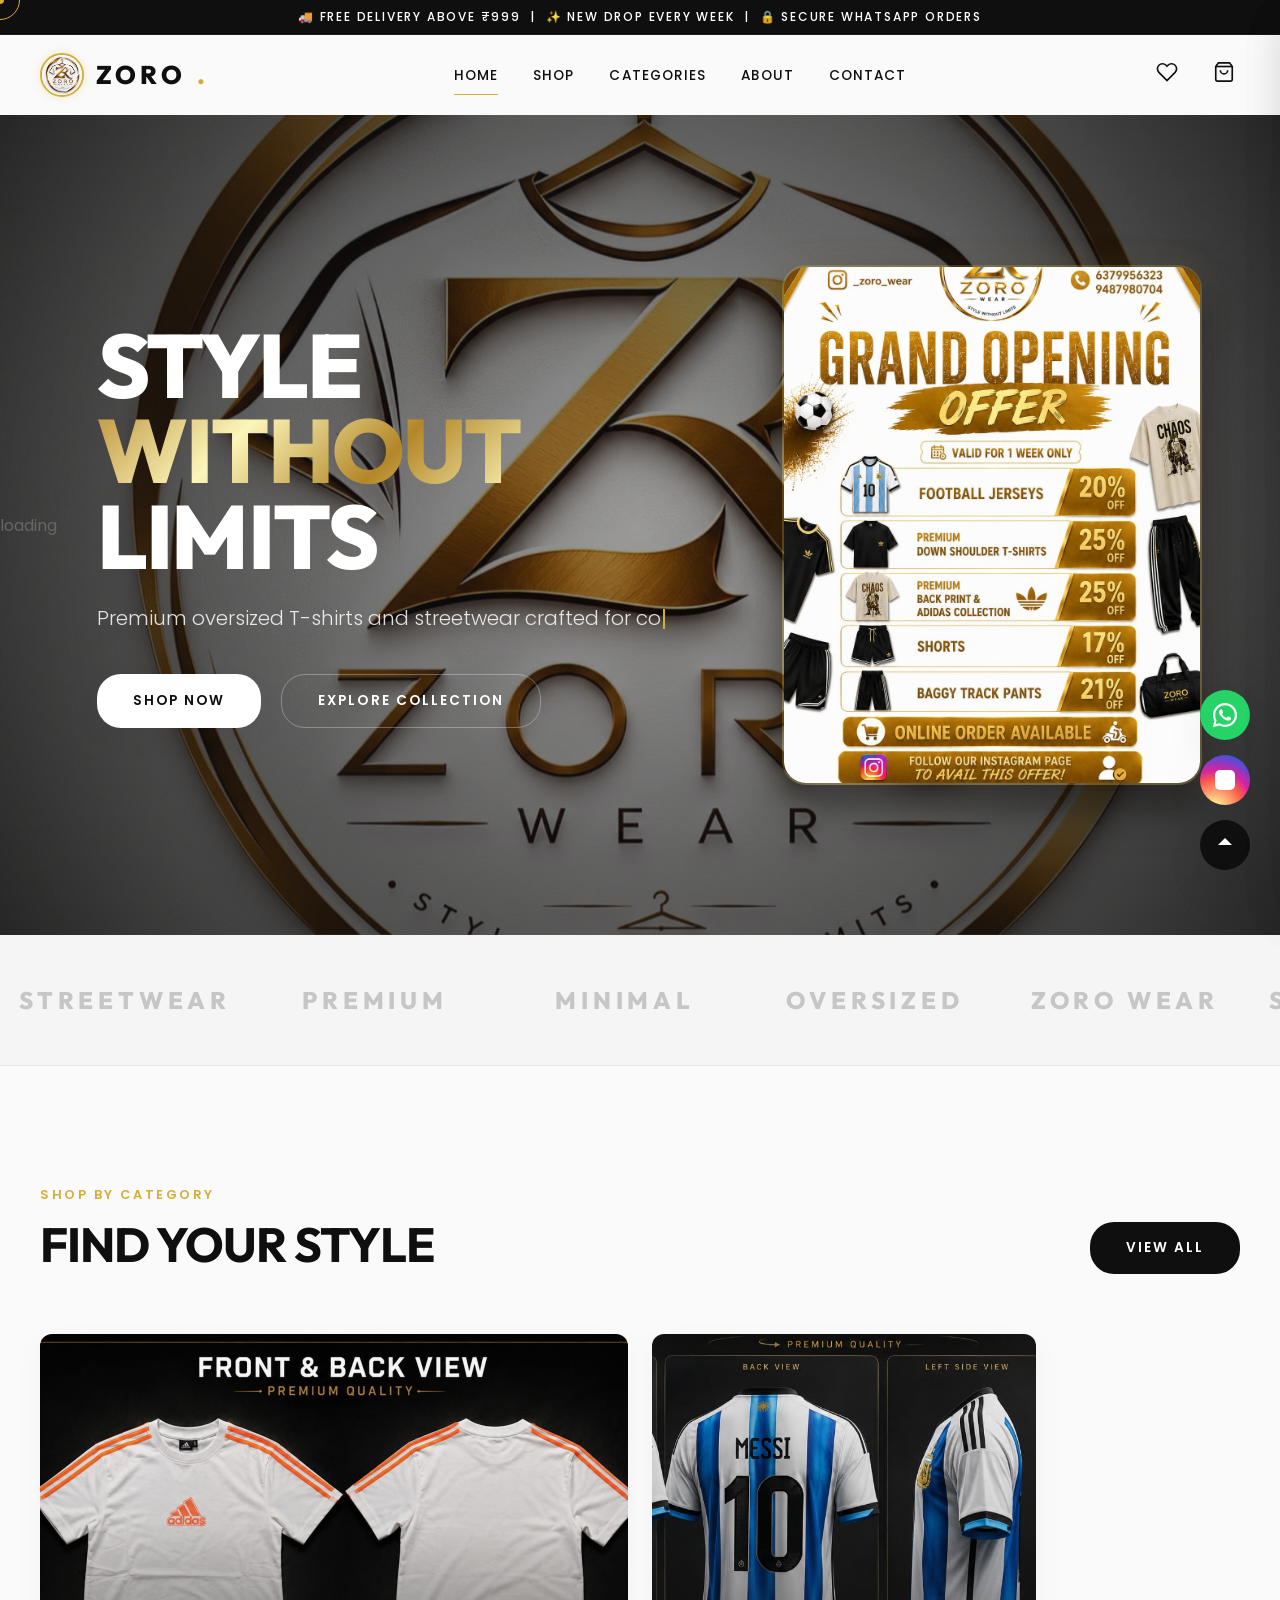
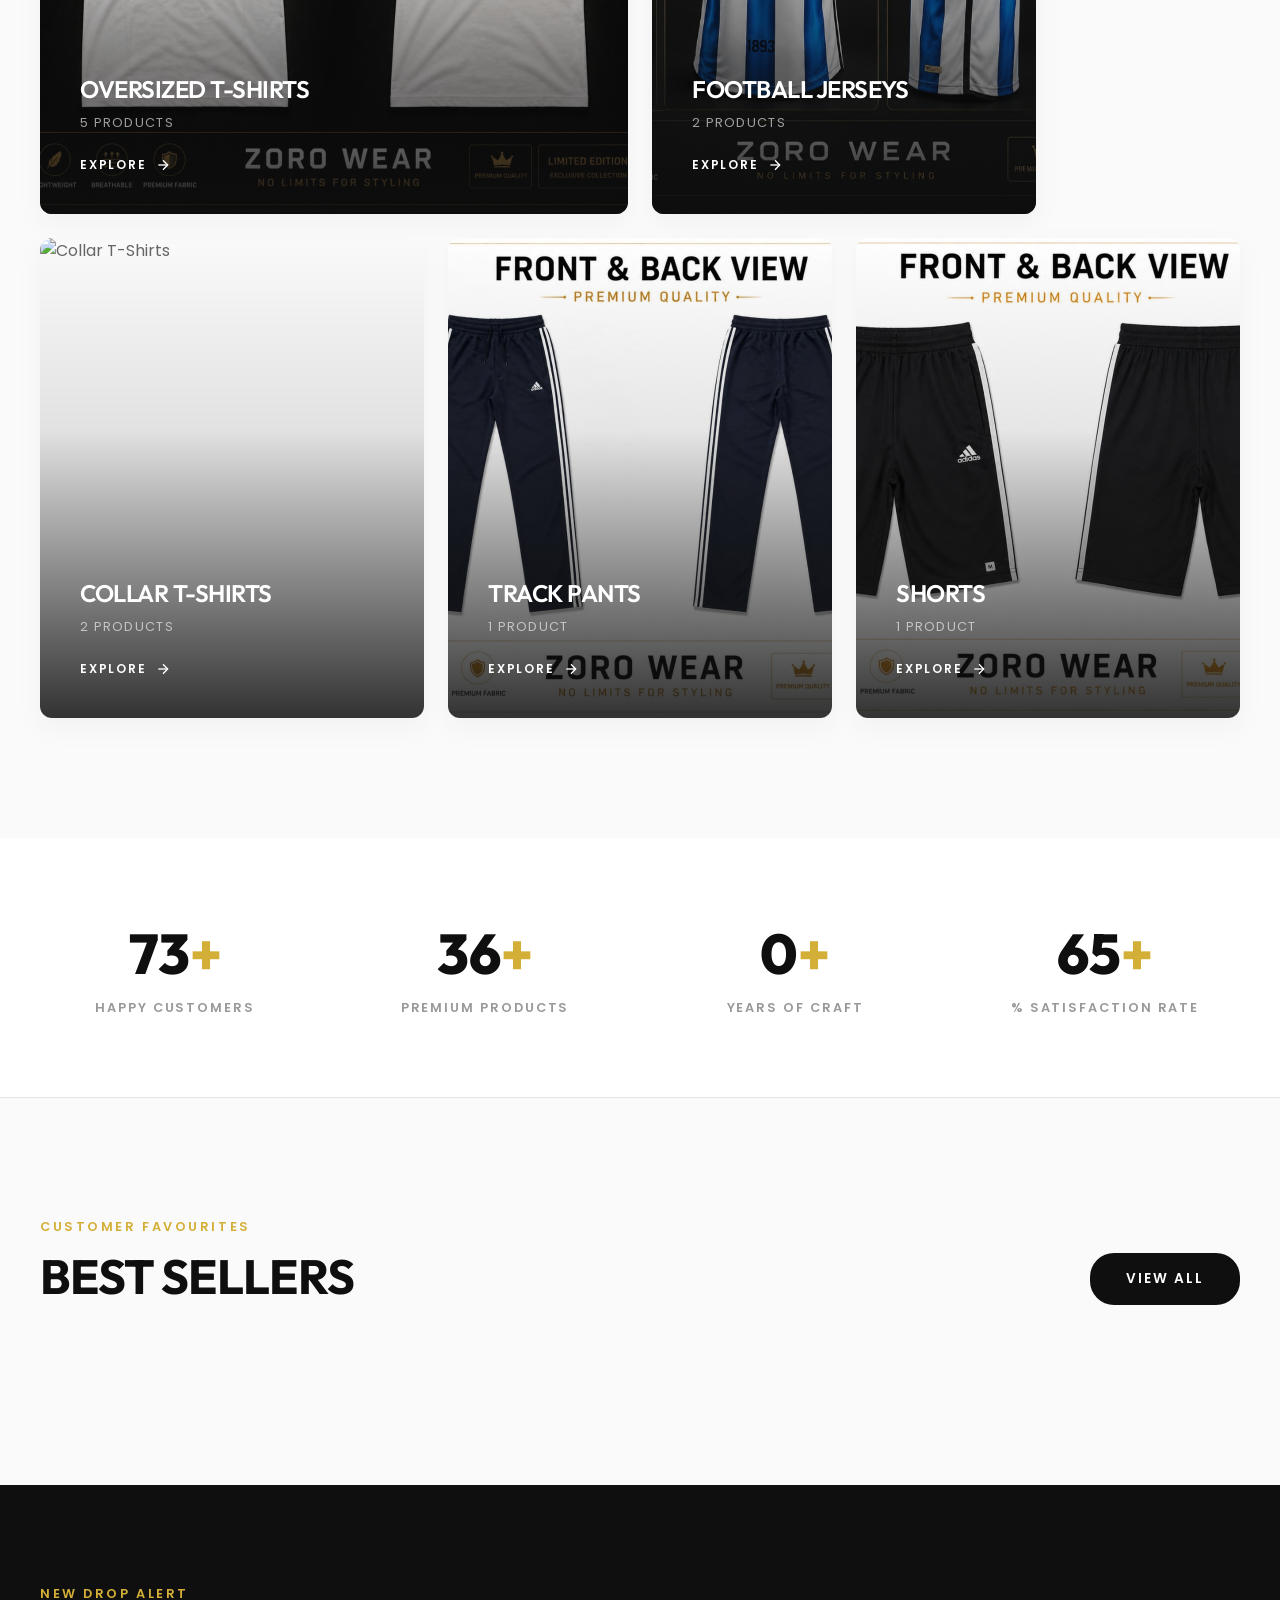
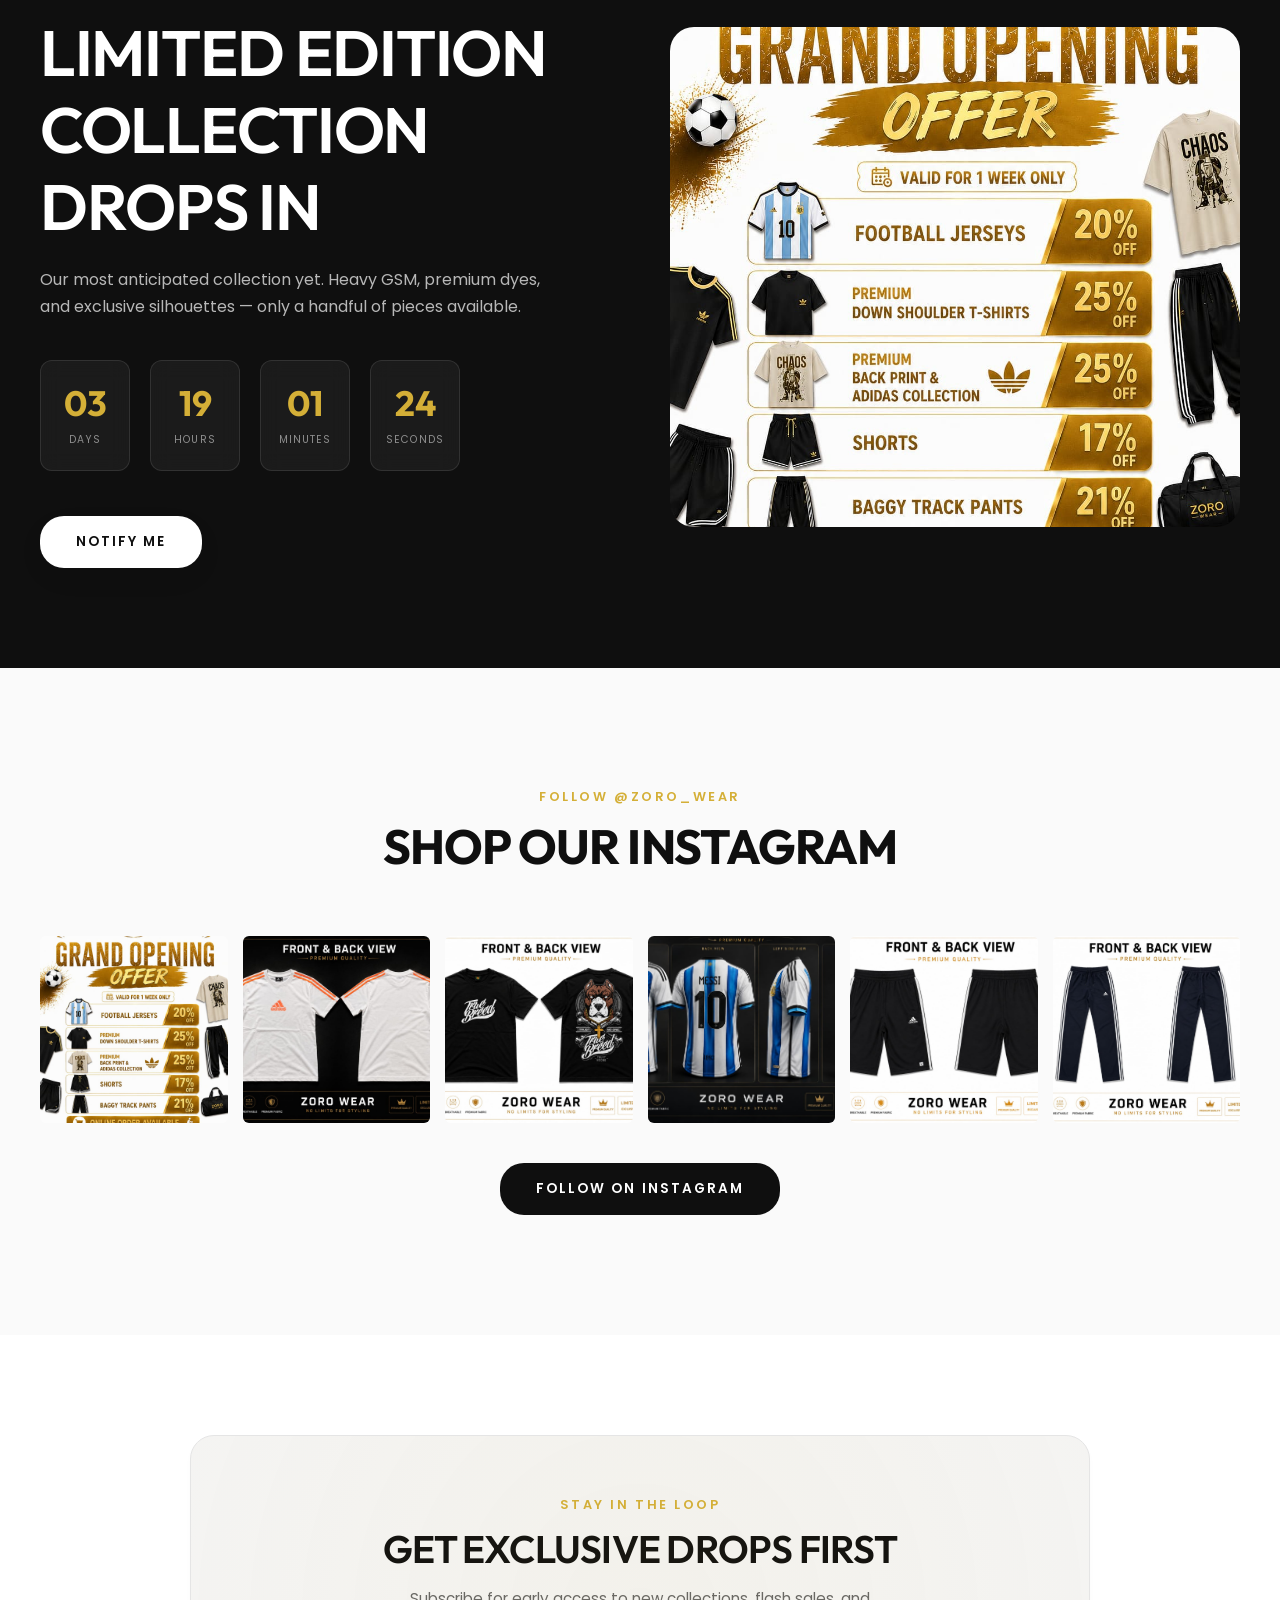
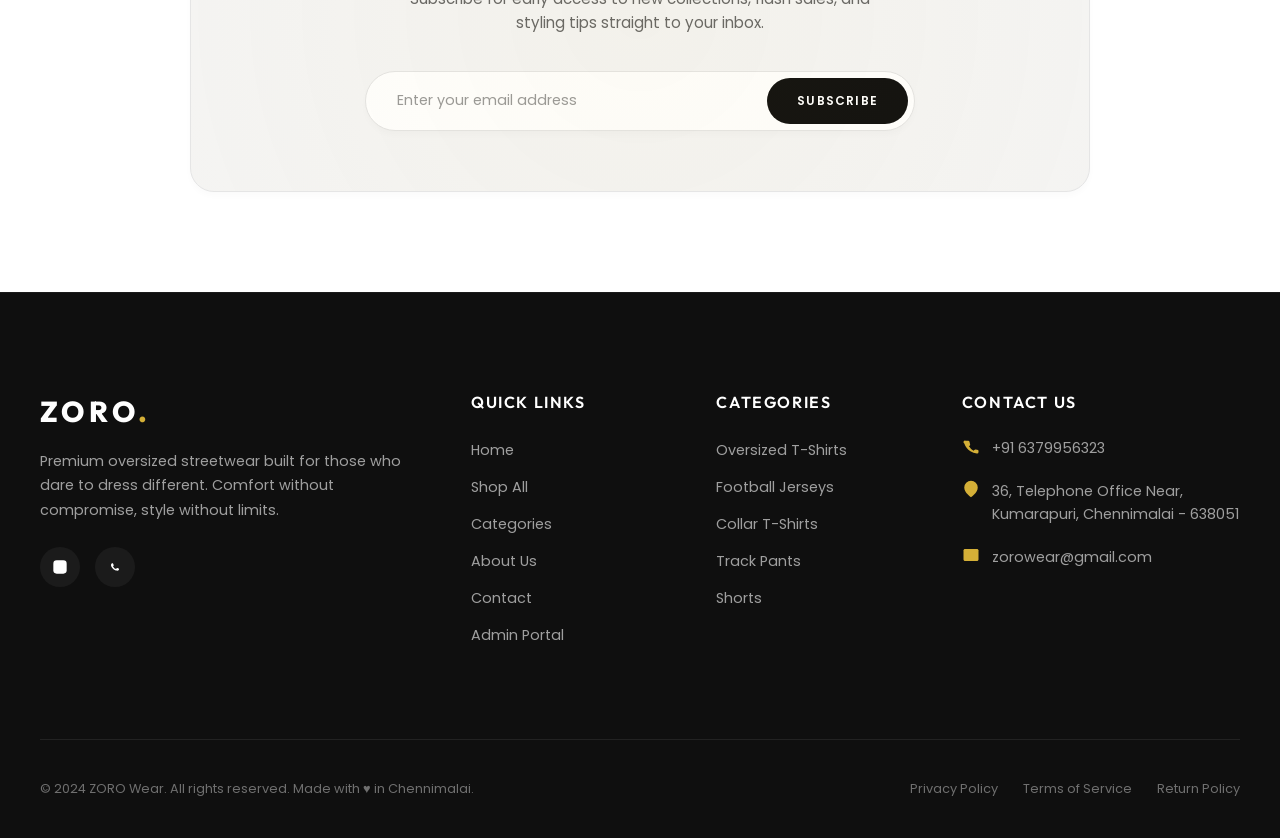
==== commit abddd26d: "Add files via upload" ====
--- a/index.html
+++ b/index.html
@@ -316,7 +316,7 @@
         <a href="https://instagram.com/zoro_wear" target="_blank" class="social-link" aria-label="Instagram">
           <svg viewBox="0 0 24 24"><rect x="2" y="2" width="20" height="20" rx="5" ry="5"/><path d="M16 11.37A4 4 0 1112.63 8 4 4 0 0116 11.37z"/><line x1="17.5" y1="6.5" x2="17.51" y2="6.5"/></svg>
         </a>
-        <a href="https://wa.me/919487980704" target="_blank" class="social-link" aria-label="WhatsApp">
+        <a href="https://wa.me/916379956323" target="_blank" class="social-link" aria-label="WhatsApp">
           <svg viewBox="0 0 24 24"><path d="M17.472 14.382c-.297-.149-1.758-.867-2.03-.967-.273-.099-.471-.148-.67.15-.197.297-.767.966-.94 1.164-.173.199-.347.223-.644.075-.297-.15-1.255-.463-2.39-1.475-.883-.788-1.48-1.761-1.653-2.059-.173-.297-.018-.458.13-.606.134-.133.298-.347.446-.52.149-.174.198-.298.298-.497.099-.198.05-.371-.025-.52-.075-.149-.669-1.612-.916-2.207-.242-.579-.487-.5-.669-.51-.173-.008-.371-.01-.57-.01-.198 0-.52.074-.792.372-.272.297-1.04 1.016-1.04 2.479 0 1.462 1.065 2.875 1.213 3.074.149.198 2.096 3.2 5.077 4.487.709.306 1.262.489 1.694.625.712.227 1.36.195 1.871.118.571-.085 1.758-.719 2.006-1.413.248-.694.248-1.289.173-1.413-.074-.124-.272-.198-.57-.347z"/></svg>
         </a>
       </div>
@@ -329,6 +329,7 @@
         <li><a href="categories.html">Categories</a></li>
         <li><a href="about.html">About Us</a></li>
         <li><a href="contact.html">Contact</a></li>
+        <li><a href="admin.html">Admin Portal</a></li>
       </ul>
     </div>
     <div class="footer-col">
@@ -346,7 +347,7 @@
       <ul class="footer-contact-details">
         <li>
           <svg viewBox="0 0 24 24"><path d="M22 16.92v3a2 2 0 01-2.18 2 19.79 19.79 0 01-8.63-3.07A19.5 19.5 0 013.07 8.62 2 2 0 015.08 5h3a2 2 0 012 1.72c.127.96.361 1.903.7 2.81a2 2 0 01-.45 2.11L9.09 12a16 16 0 006.29 6.29l1.06-1.06a2 2 0 012.11-.45c.907.339 1.85.573 2.81.7A2 2 0 0122 19.73v-.01-2.8z"/></svg>
-          <span>+91 9487980704</span>
+          <span>+91 6379956323</span>
         </li>
         <li>
           <svg viewBox="0 0 24 24"><path d="M21 10c0 7-9 13-9 13s-9-6-9-13a9 9 0 0118 0z"/><circle cx="12" cy="10" r="3"/></svg>
@@ -427,7 +428,7 @@
      FLOATING ACTIONS
 ═══════════════════════════════════════════ -->
 <div class="floating-actions-container">
-  <a href="https://wa.me/919487980704" target="_blank" class="floating-btn floating-whatsapp" title="Chat on WhatsApp" aria-label="WhatsApp">
+  <a href="https://wa.me/916379956323" target="_blank" class="floating-btn floating-whatsapp" title="Chat on WhatsApp" aria-label="WhatsApp">
     <svg viewBox="0 0 24 24"><path d="M17.472 14.382c-.297-.149-1.758-.867-2.03-.967-.273-.099-.471-.148-.67.15-.197.297-.767.966-.94 1.164-.173.199-.347.223-.644.075-.297-.15-1.255-.463-2.39-1.475-.883-.788-1.48-1.761-1.653-2.059-.173-.297-.018-.458.13-.606.134-.133.298-.347.446-.52.149-.174.198-.298.298-.497.099-.198.05-.371-.025-.52-.075-.149-.669-1.612-.916-2.207-.242-.579-.487-.5-.669-.51-.173-.008-.371-.01-.57-.01-.198 0-.52.074-.792.372-.272.297-1.04 1.016-1.04 2.479 0 1.462 1.065 2.875 1.213 3.074.149.198 2.096 3.2 5.077 4.487.709.306 1.262.489 1.694.625.712.227 1.36.195 1.871.118.571-.085 1.758-.719 2.006-1.413.248-.694.248-1.289.173-1.413-.074-.124-.272-.198-.57-.347z"/><path d="M12 0C5.373 0 0 5.373 0 12c0 2.025.507 3.934 1.399 5.61L0 24l6.554-1.376A11.94 11.94 0 0012 24c6.627 0 12-5.373 12-12S18.627 0 12 0zm0 21.818a9.805 9.805 0 01-5.032-1.387l-.36-.214-3.889.816.825-3.773-.235-.375A9.81 9.81 0 012.182 12c0-5.423 4.414-9.818 9.818-9.818 5.423 0 9.818 4.395 9.818 9.818 0 5.424-4.395 9.818-9.818 9.818z"/></svg>
   </a>
   <a href="https://instagram.com/zoro_wear" target="_blank" class="floating-btn floating-instagram" title="Instagram" aria-label="Instagram">
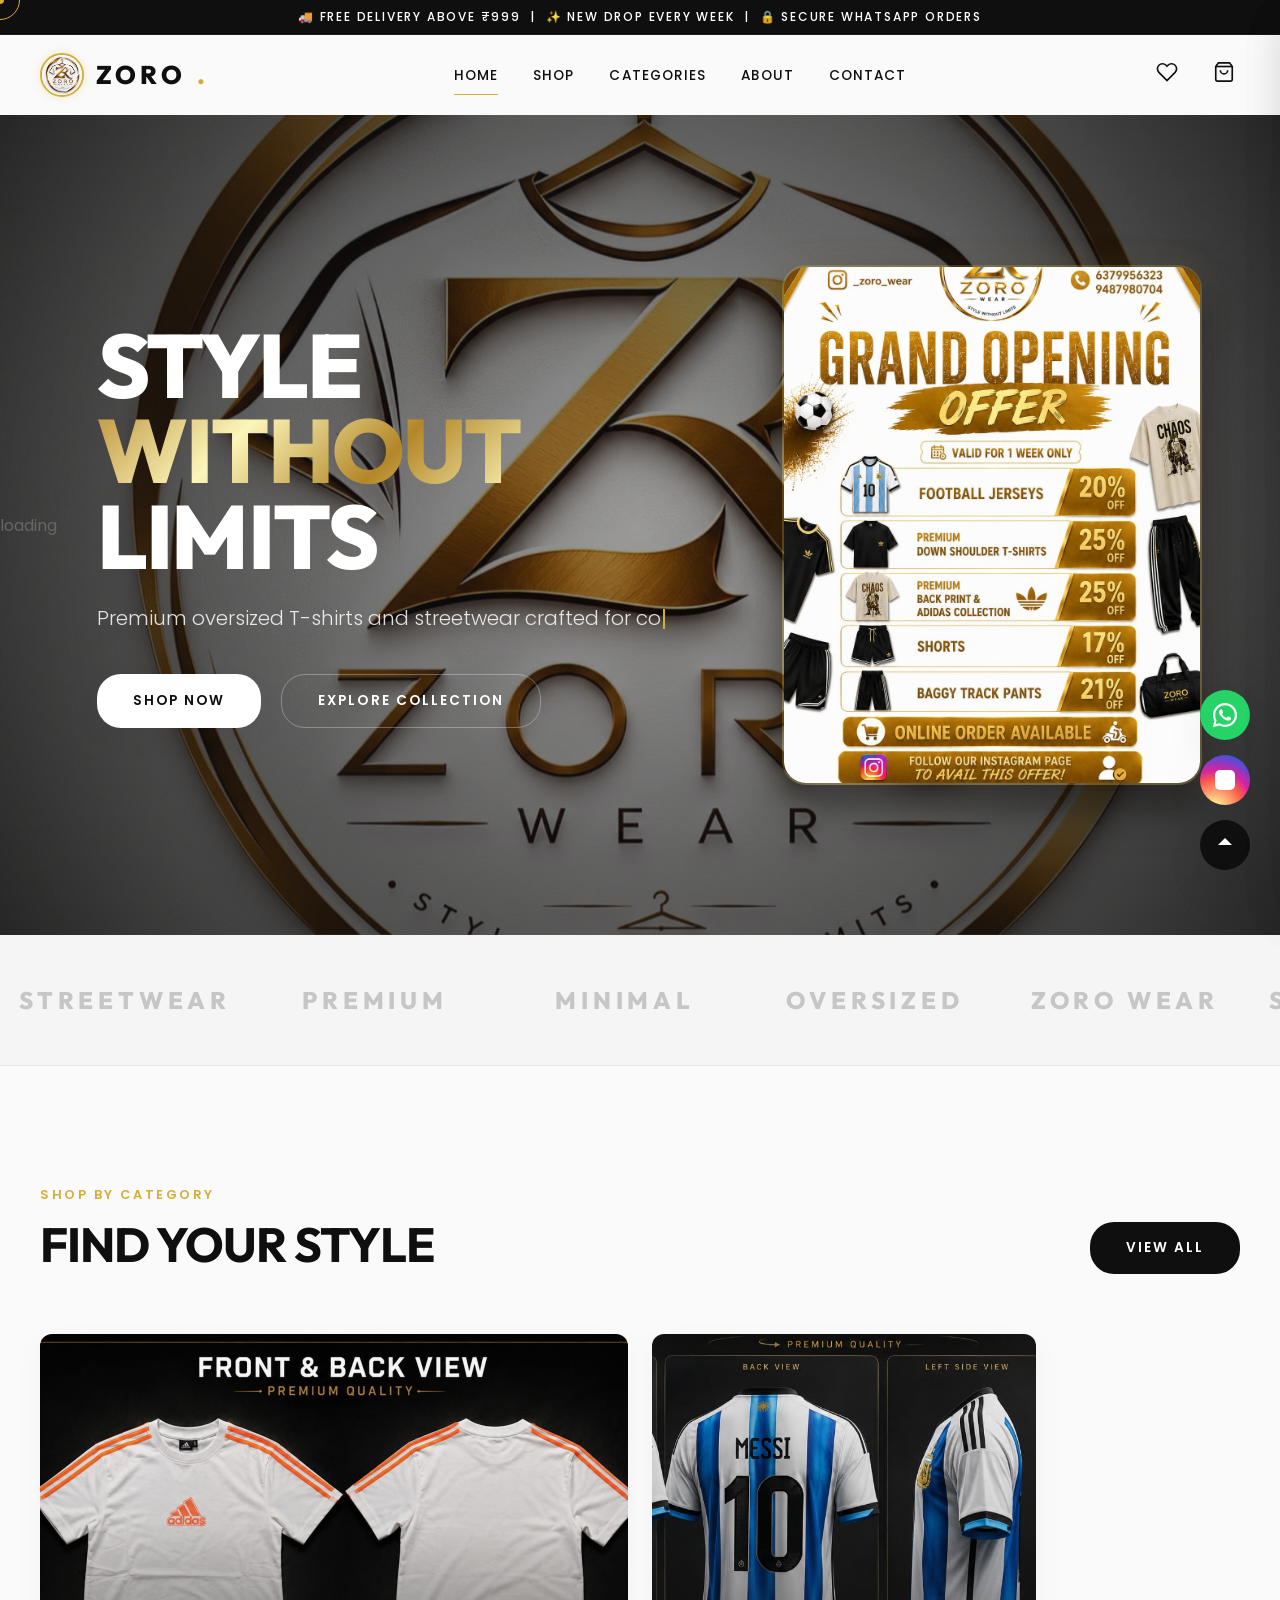
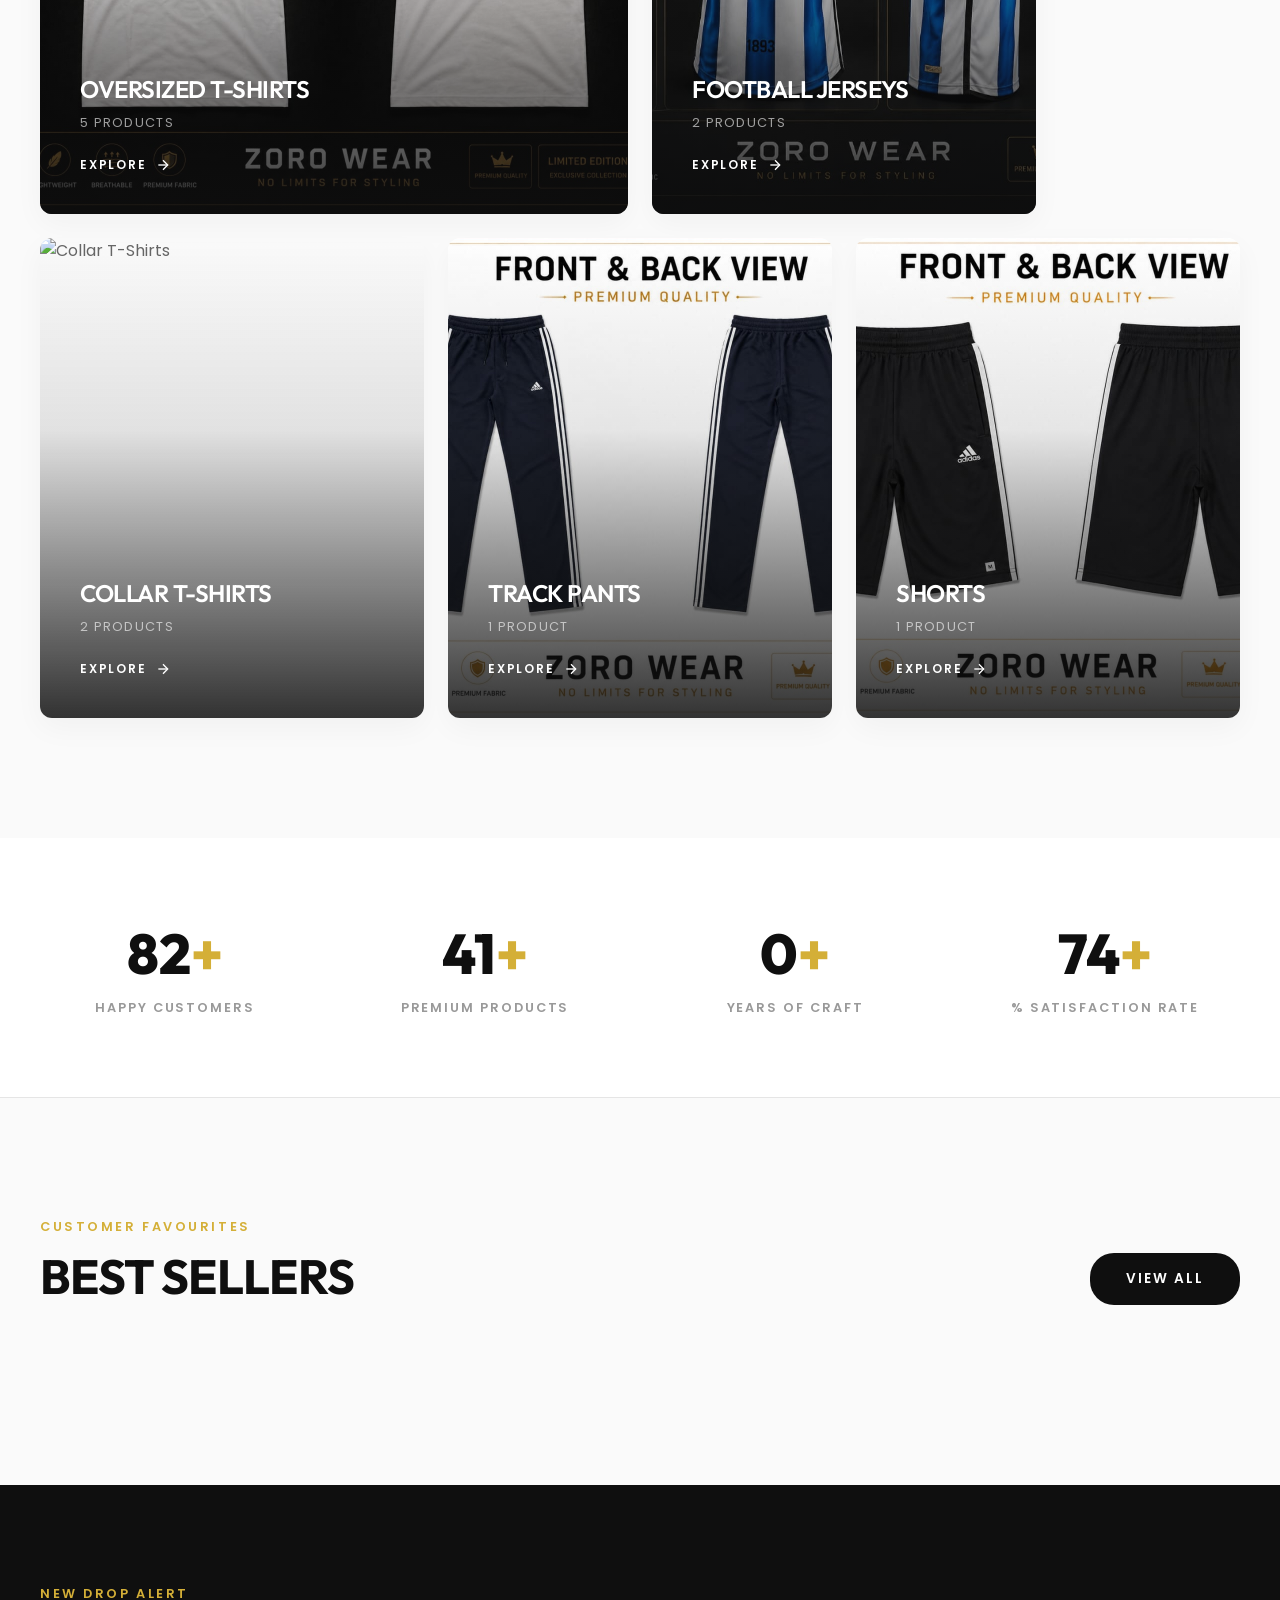
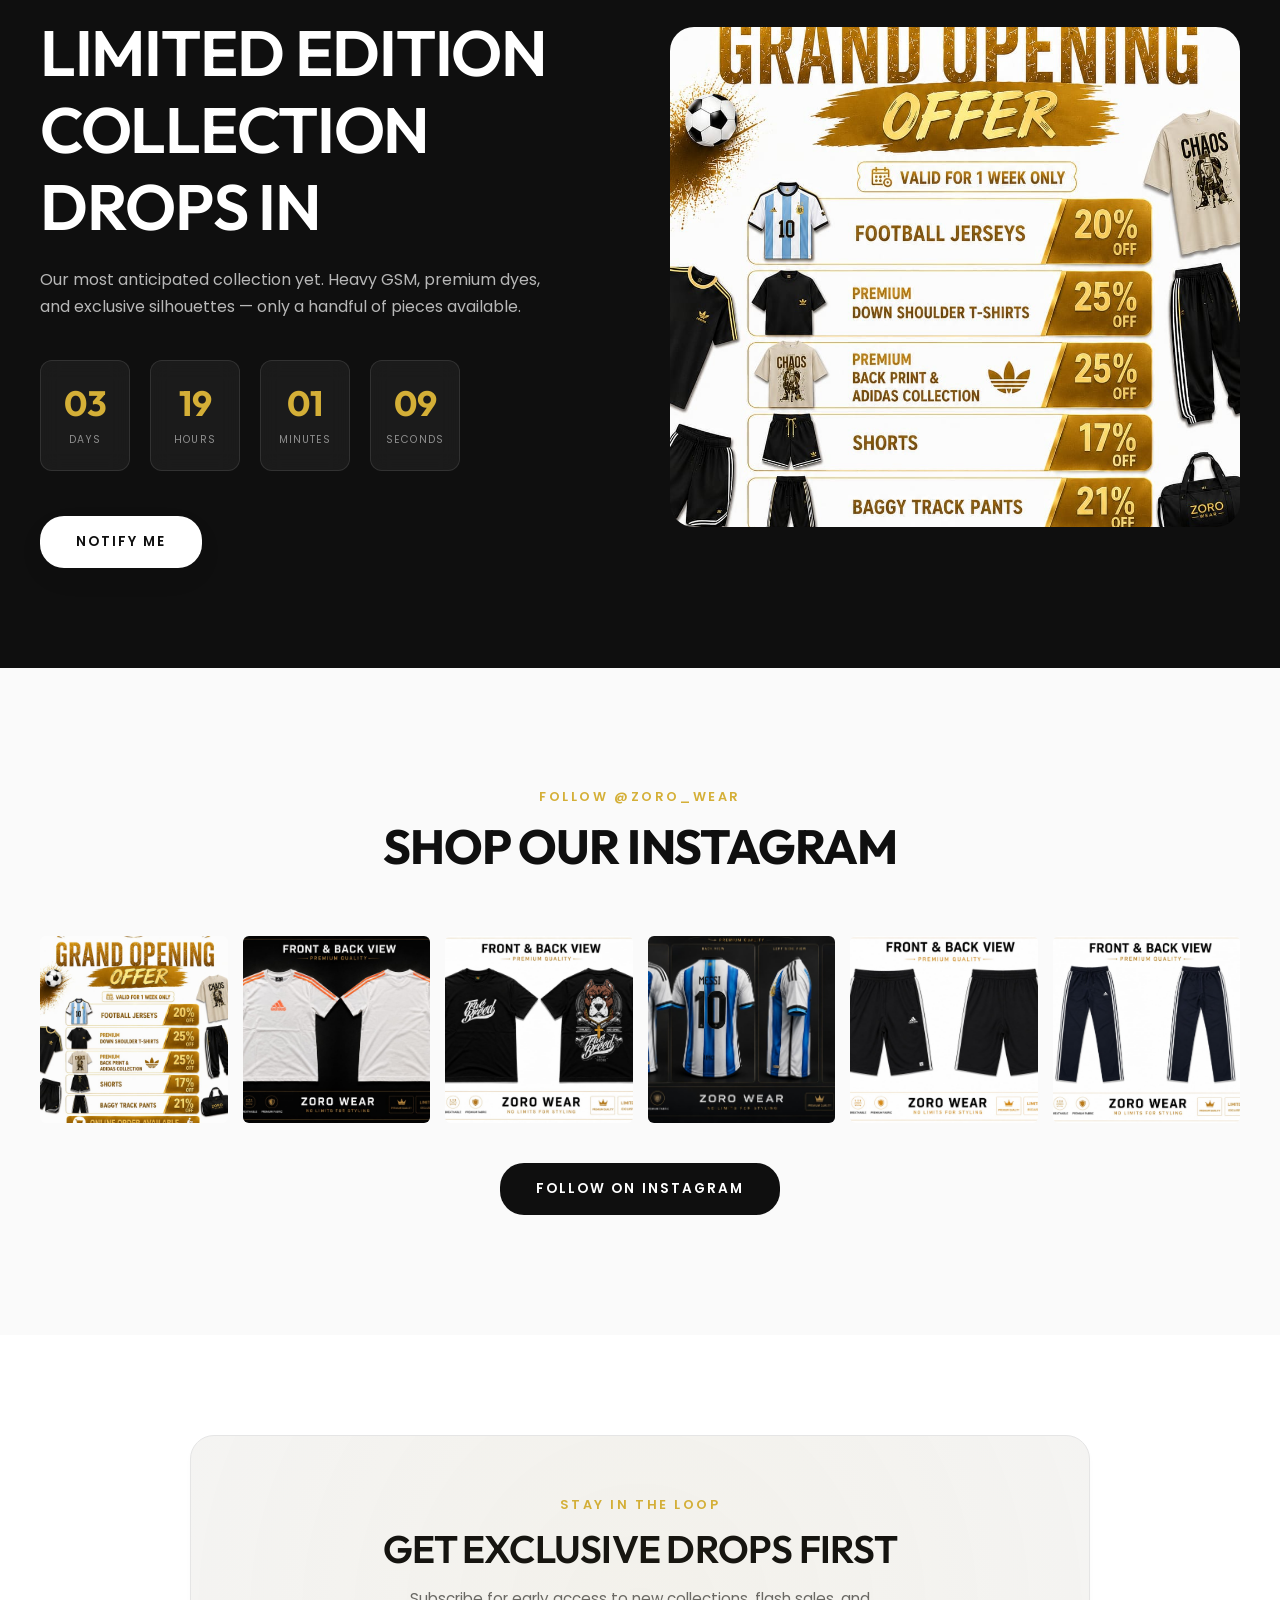
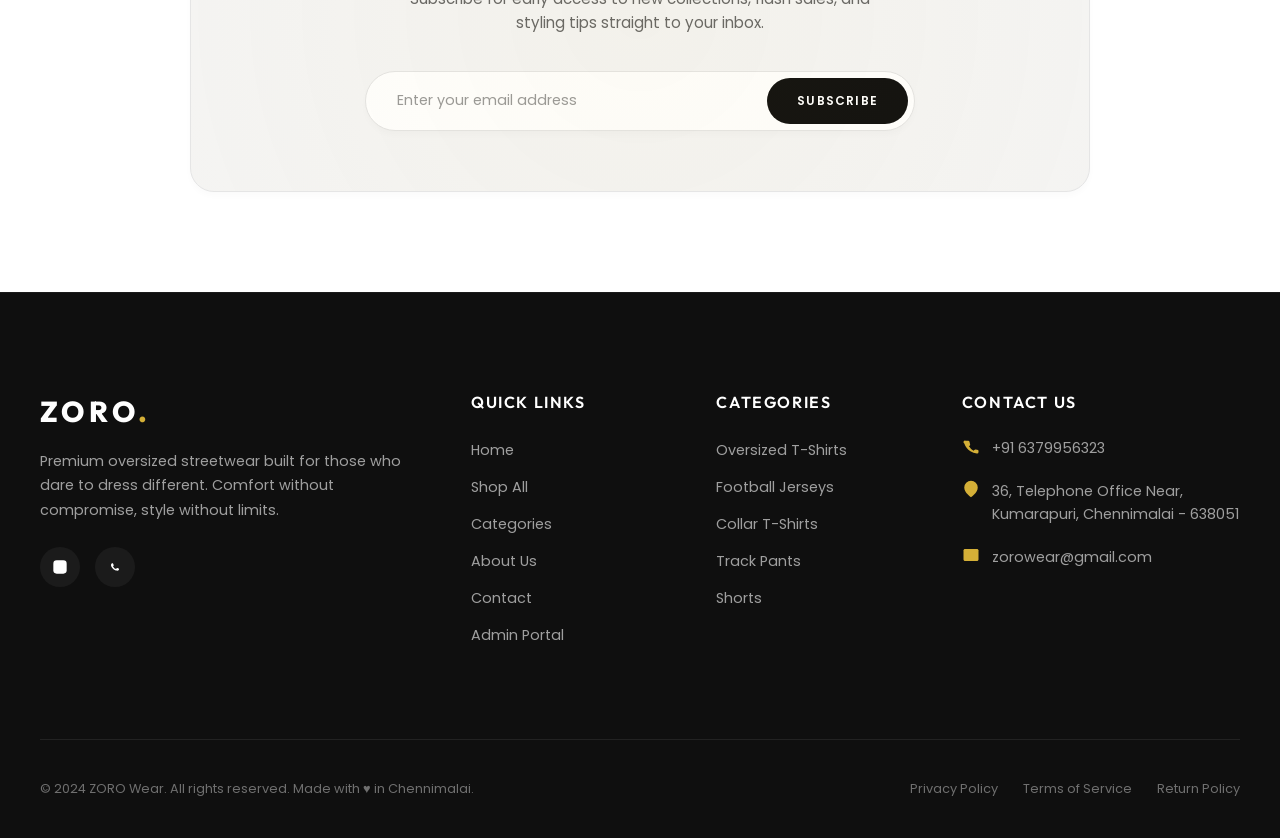
==== commit 10359346: "Add files via upload" ====
--- a/index.html
+++ b/index.html
@@ -3,6 +3,8 @@
 <head>
   <meta charset="UTF-8" />
   <meta name="viewport" content="width=device-width, initial-scale=1.0" />
+  <link rel="icon" type="image/jpeg" href="images/logo.jpeg">
+  <link rel="apple-touch-icon" href="images/logo.jpeg">
   <title>ZORO Wear — Style Without Limits | Premium Oversized Streetwear</title>
   <meta name="description" content="ZORO Wear is a premium clothing brand offering oversized T-shirts, football jerseys, track pants and more. Comfort meets confidence at affordable prices." />
   <link rel="preconnect" href="https://fonts.googleapis.com" />
--- a/style.css
+++ b/style.css
@@ -3186,3 +3186,11 @@
   line-height: 1.6;
   margin-bottom: 40px;
 }
+
+/* Hidden canvas for order image generation */
+.hidden-canvas {
+  position: fixed;
+  left: -9999px;
+  top: -9999px;
+  pointer-events: none;
+}
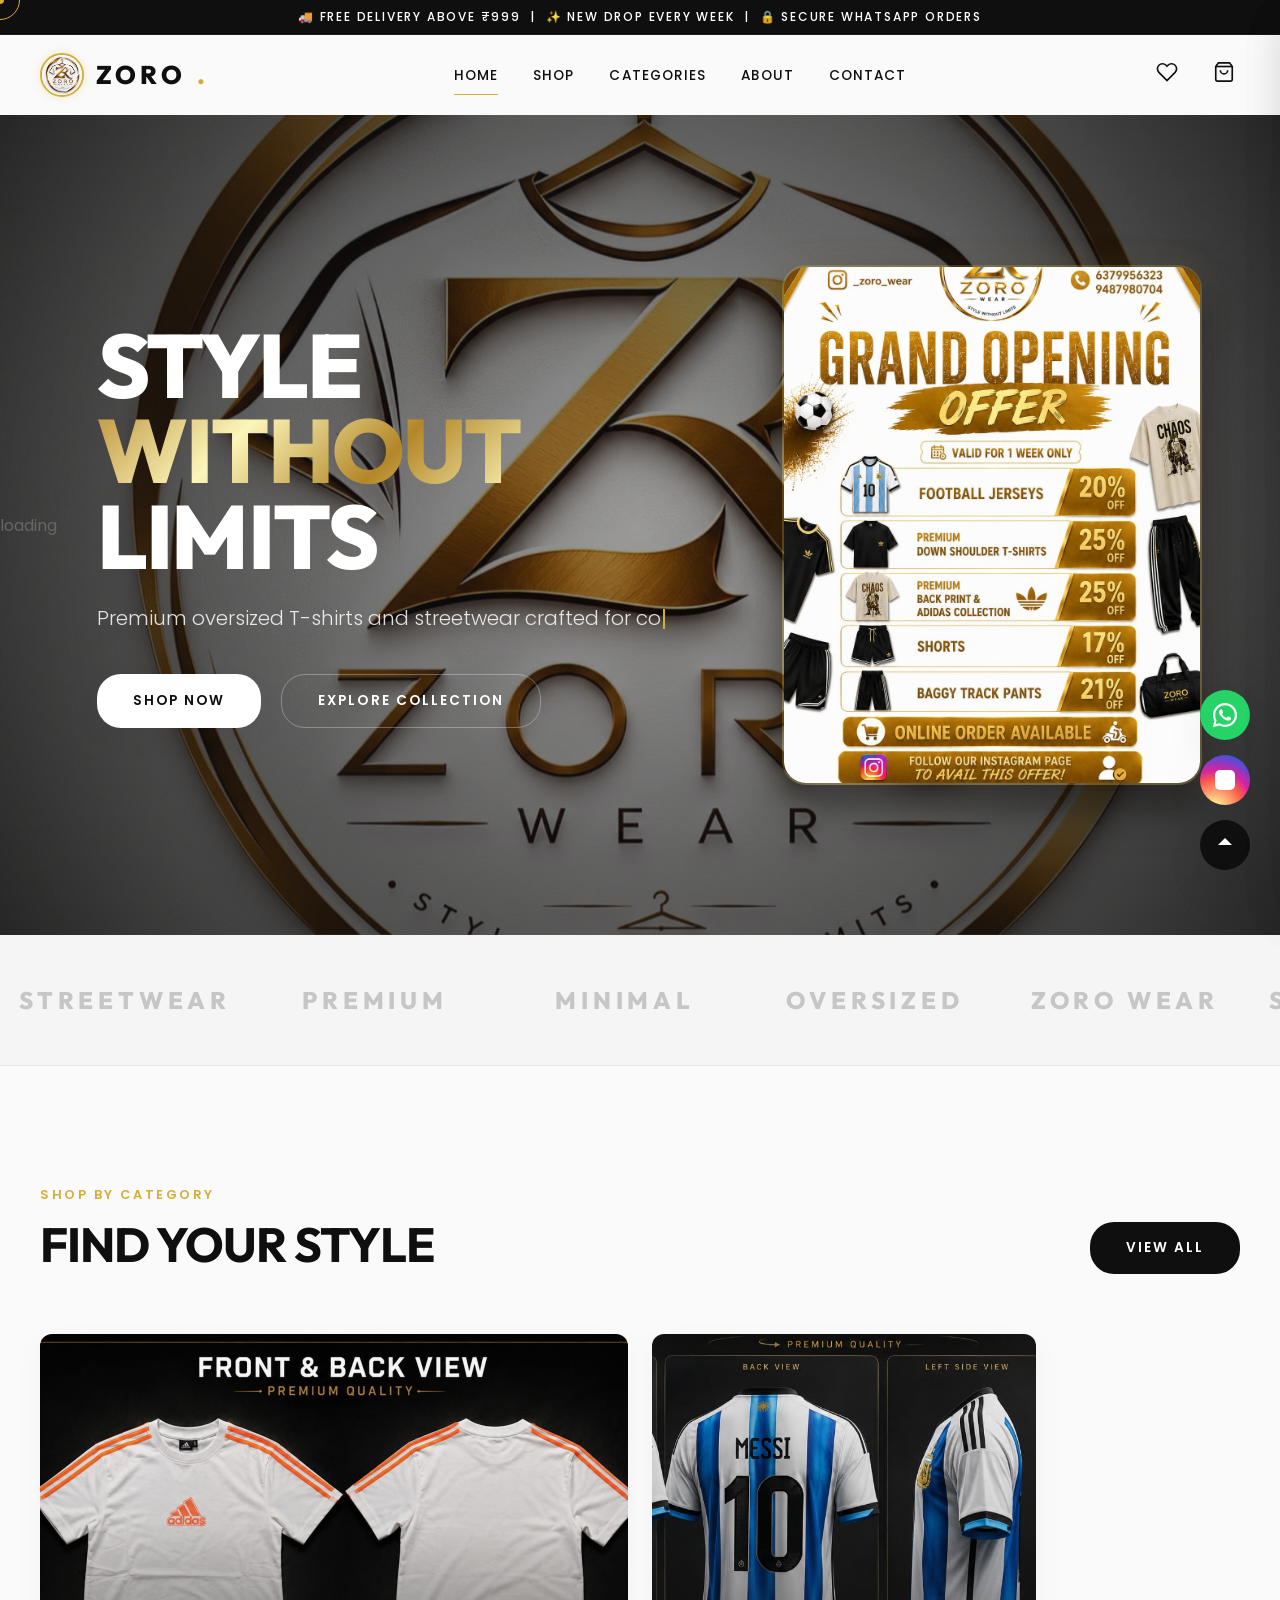
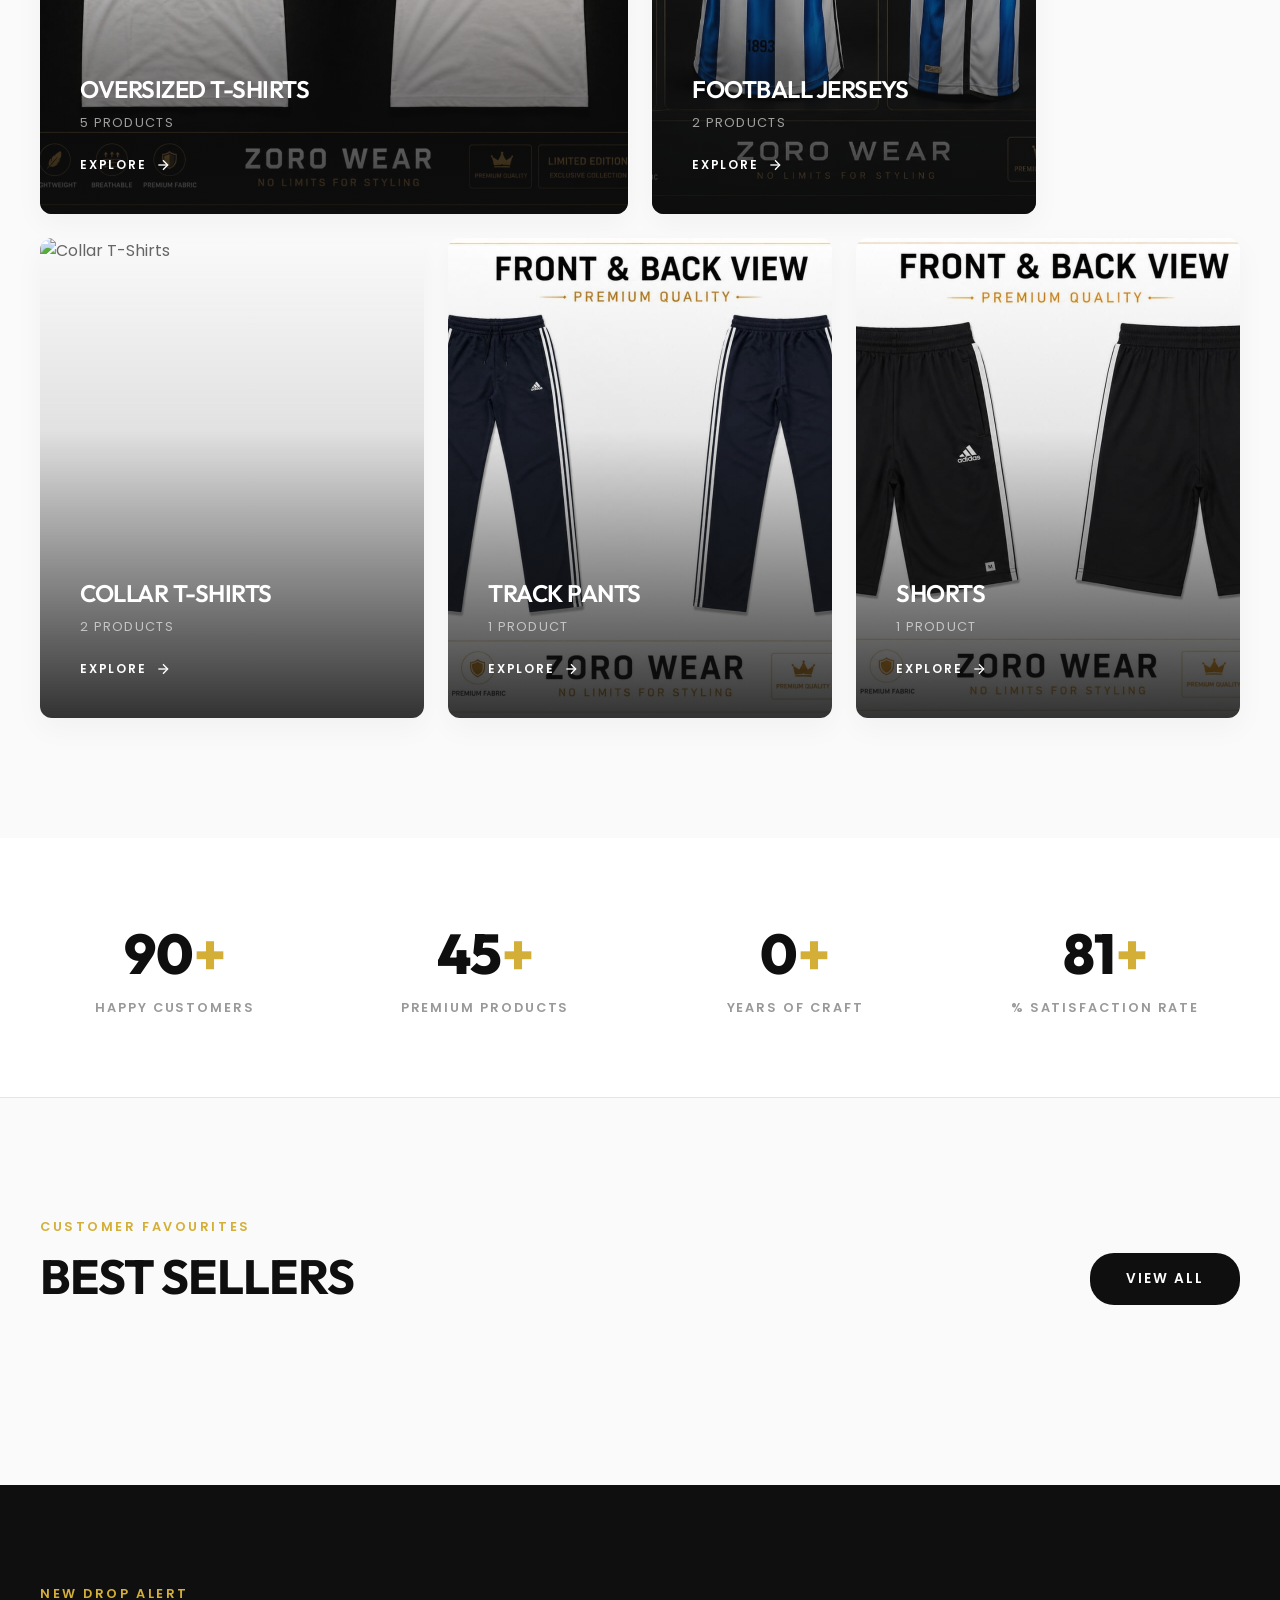
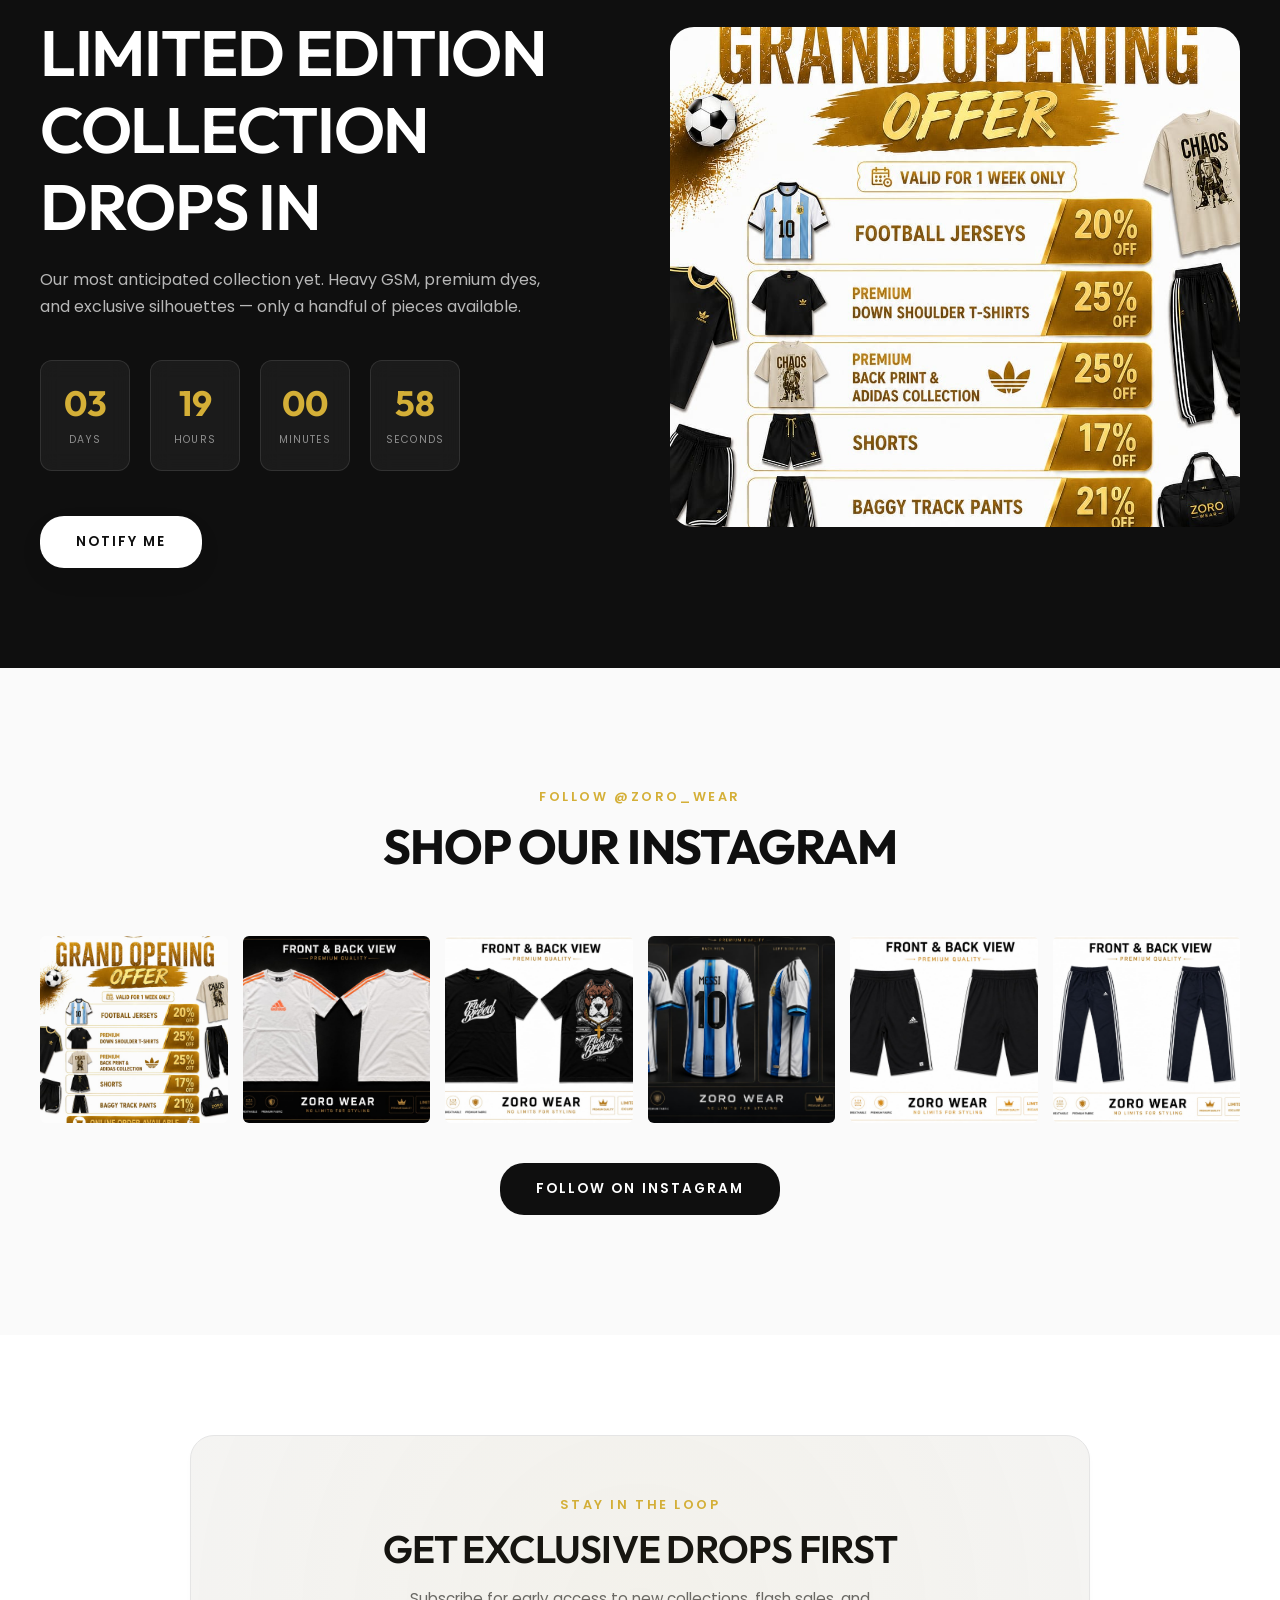
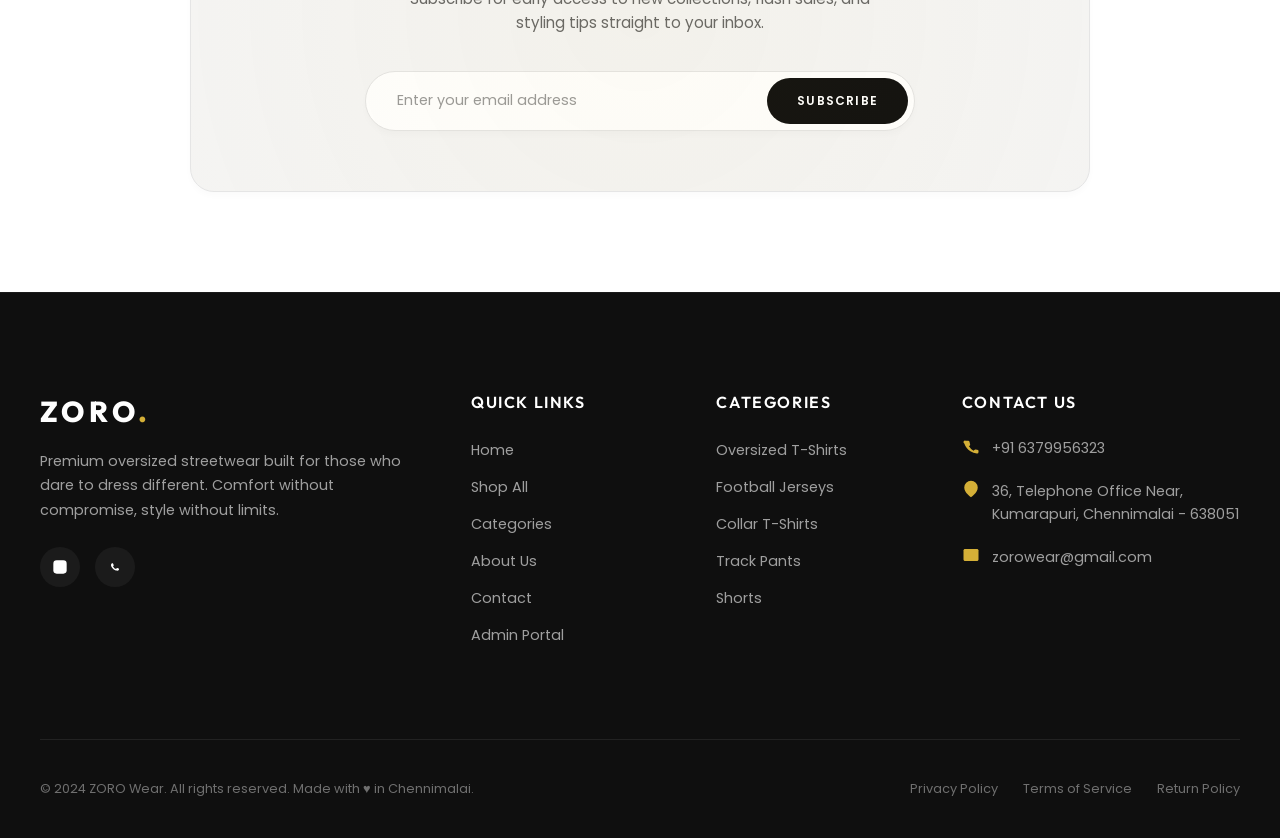
==== commit 2ce8bd0f: "Add files via upload" ====
--- a/index.html
+++ b/index.html
@@ -161,7 +161,7 @@
       </div>
       <div class="category-card reveal reveal-fade-right" data-delay="200">
         <div class="category-img-container">
-          <img class="category-img" src="https://images.unsplash.com/photo-1602810318383-e386cc2a3ccf?w=700&auto=format&fit=crop&q=80" alt="Collar T-Shirts" loading="lazy" />
+          <img class="category-img" src="./images/collartshirt.jpeg" alt="Collar T-Shirts" loading="lazy" />
           <div class="category-overlay">
             <h3 class="category-title">Collar T-Shirts</h3>
             <p class="category-count">2 Products</p>
